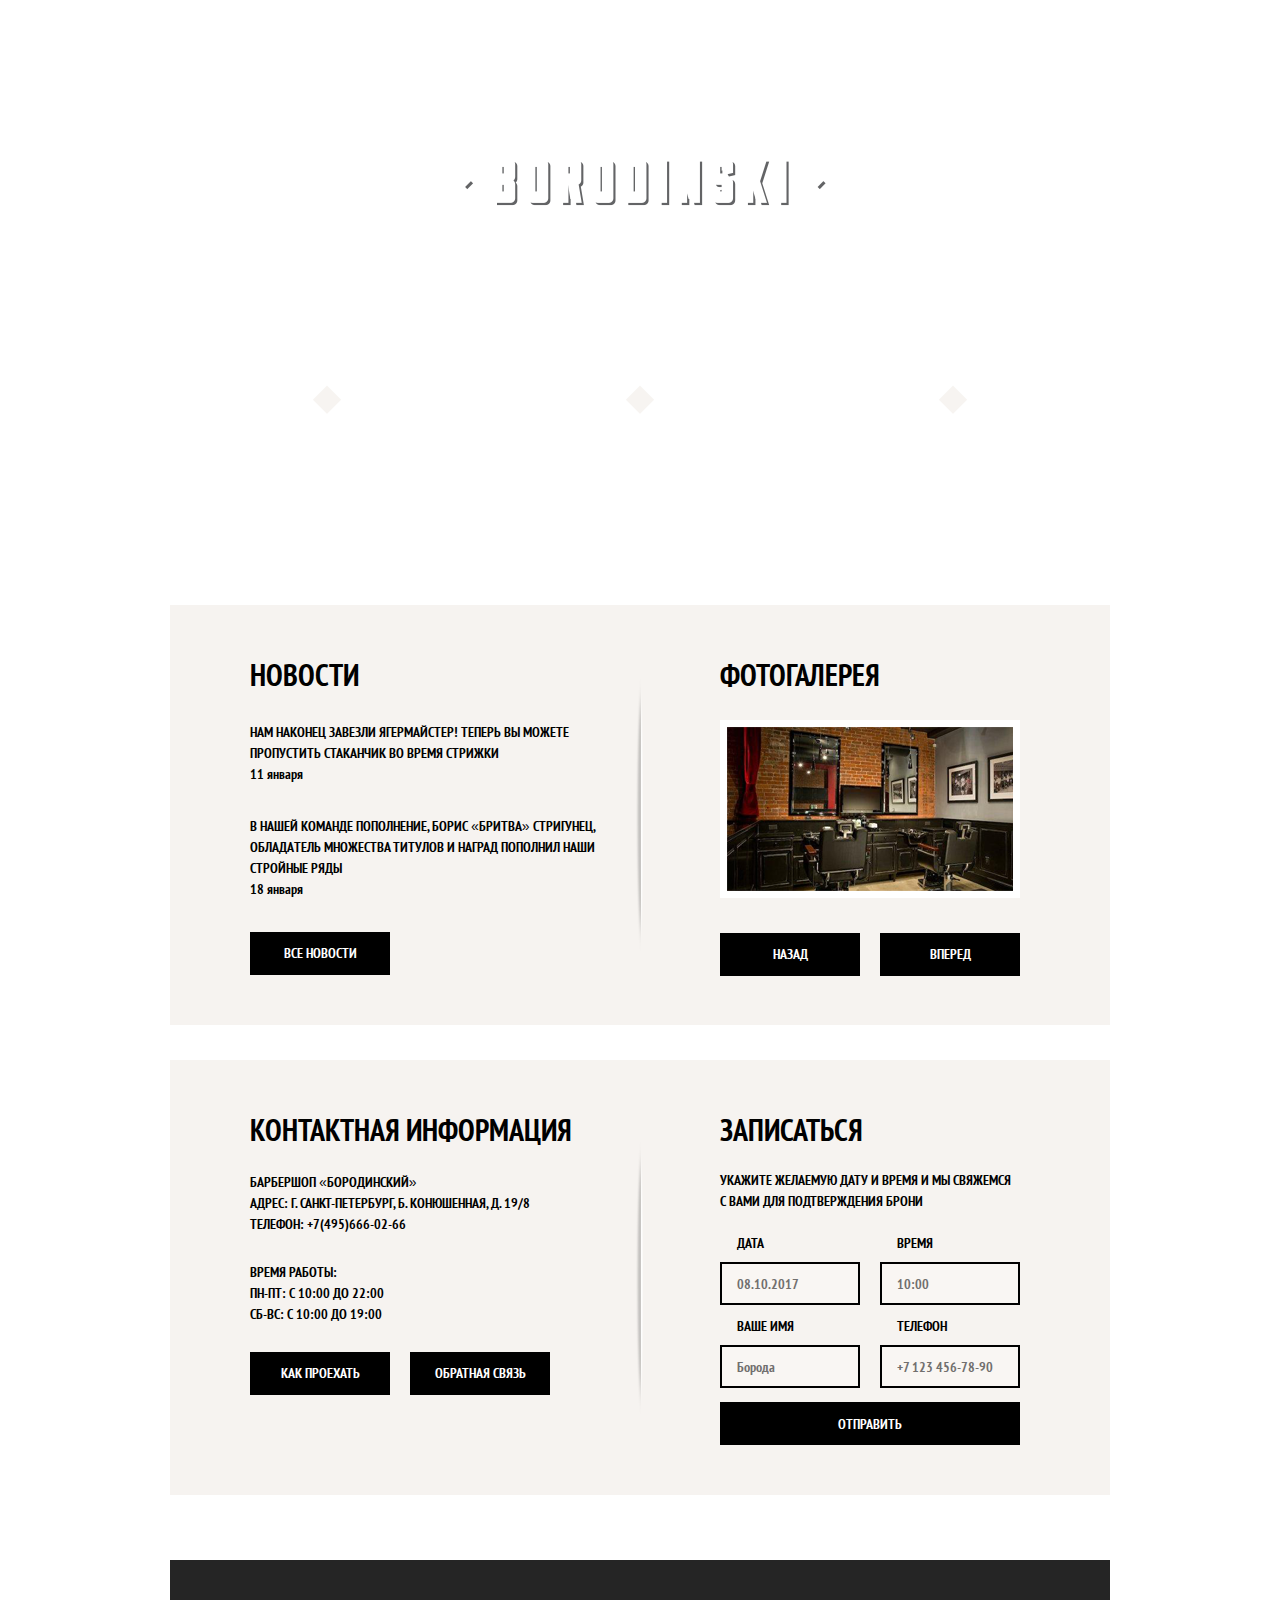
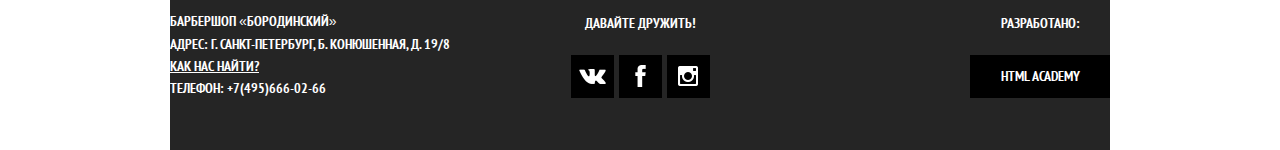
==== index.html @ fb3d6d49 "добавил состояния" ====
<!DOCTYPE html>
<html lang="en">

<head>
    <meta charset="UTF-8">
    <meta name="viewport" content="width=device-width, initial-scale=1.0">
    <meta http-equiv="X-UA-Compatible" content="ie=edge">
    <link rel="stylesheet" href="css/reset.css">
    <link rel="stylesheet" href="css/style.css">
    <title>Barbershop "BORODINSKI"</title>
</head>

<body>
    <div class="page">
        <div class="main-wrap">
            <header class="main-header">
                <nav class="main__header-nav">
                    <a href="#" class="nav-item">Информация</a>
                    <a href="#" class="nav-item">Новости</a>
                    <a href="#" class="nav-item">Прайс-лист</a>
                    <a href="#" class="nav-item">Магазин</a>
                    <a href="#" class="nav-item">Контакты</a>
                    <div class="nav-form">
                        <a href="#" class="login-auth">ВХОД</a>
                    </div>
                </nav>
                <div class="main__header-logo">
                    <a href="#"><img src="img/main_logo.png" alt="logo" class="header-logo"></a>
                </div>
            </header>
            <div class="section-options">
                <div class="options">
                    <p class="options-one">БЫСТРО</p>
                    <p class="options-two">МЫ ДЕЛАЕМ СВОЮ РАБОТУ БЫСТРО! ДВА ЧАСА<br />
                        ПРОЛЕТЯТ НЕЗАМЕТНО И ВЫ - СЧАСТЛИВЫЙ<br />
                        ОБЛАДАТЕЛЬ СТИЛЬНОЙ СТРИЖКИ-МИНУТКИ!
                    </p>
                </div>
                <div class="options">
                    <p class="options-one">КРУТО</p>
                    <p class="options-two">ЗАБУДЬТЕ, КАК ВЫ СТРИГЛИСЬ РАНЬШЕ.<br />
                        МЫ СДЕЛАЕМ ИЗ ВАС ЗВЕЗДУ ФУТБОЛА ИЛИ КИНО!<br />
                        ВО ВСЯКОМ СЛУЧАЕ ВНЕШНЕ.
                    </p>
                </div>
                <div class="options">
                    <p class="options-one">ДОРОГО</p>
                    <p class="options-two">НАШИ МАСТЕРА - ПРОФЕССИОНАЛЫ СВОЕГО ДЕЛА И<br />
                        НЕ МОГУТ СТОИТЬ ДЕШЕВО. К ТОМУ ЖЕ, РАЗВЕ ЦЕНА<br />
                        НЕ ДАЕТ ОПРЕДЕЛЕННЫЙ СТАТУС?
                    </p>
                </div>
            </div>
            <div class="section-top">
                <div class="news-item">
                    <div class="item-name">
                        <h1>новости</h1>
                    </div>
                    <div class="item-articles">
                        <p>НАМ НАКОНЕЦ ЗАВЕЗЛИ ЯГЕРМАЙСТЕР! ТЕПЕРЬ ВЫ МОЖЕТЕ<br />
                            ПРОПУСТИТЬ СТАКАНЧИК ВО ВРЕМЯ СТРИЖКИ</p>
                        <p>11 января</p>
                    </div>
                    <div class="item-articles">
                        <p>В НАШЕЙ КОМАНДЕ ПОПОЛНЕНИЕ, БОРИС «БРИТВА» СТРИГУНЕЦ,<br />
                            ОБЛАДAТЕЛЬ МНОЖЕСТВА ТИТУЛОВ И НАГРАД ПОПОЛНИЛ НАШИ<br />
                            СТРОЙНЫЕ РЯДЫ</p>
                        <p>18 января</p>
                    </div>
                    <div class="news-buttons">
                        <a href="#" class="item-button">все новости</a>
                    </div>
                </div>
                <div class="gallery-item">
                    <div class="item-name">
                        <h1>фотогалерея</h1>
                    </div>
                    <img src="./img/photo_bg.png" alt="slide" class="item-slide">
                    <div class="slide-buttons">
                        <a href="#" class="item-button">назад</a>
                        <a href="#" class="item-button">вперед</a>
                    </div>
                </div>
            </div>
            <div class="section-down">
                <div class="item-contact">
                    <div class="item-name">
                        <h1>контактная информация</h1>
                    </div>
                    <div class="item-articles">
                        <p>БАРБЕРШОП «БОРОДИНСКИЙ»<br />
                            АДРЕС: Г. САНКТ-ПЕТЕРБУРГ, Б. КОНЮШЕННАЯ, Д. 19/8<br />
                            ТЕЛЕФОН: +7(495)666-02-66
                        </p>
                    </div>
                    <div class="item-articles">
                        <p>ВРЕМЯ РАБОТЫ:<br />
                            ПН-ПТ: С 10:00 ДО 22:00<br />
                            СБ-ВС: С 10:00 ДО 19:00
                        </p>
                    </div>
                    <div class="contact-buttons">
                        <a href="#" class="item-button">как проехать</a>
                        <a href="#" class="item-button">обратная связь</a>
                    </div>
                </div>
                <div class="item-signup">
                    <div class="item-name">
                        <h1>записаться</h1>
                    </div>
                    <div class="item-articles">
                        <p>УКАЖИТЕ ЖЕЛАЕМУЮ ДАТУ И ВРЕМЯ И МЫ СВЯЖЕМСЯ<br />
                            С ВАМИ ДЛЯ ПОДТВЕРЖДЕНИЯ БРОНИ
                        </p>
                    </div>
                    <form action="#" class="signup-form">
                        <div>
                            <div>
                                <p class="form-field">дата</p>
                                <input type="text" name="date" class="form-item" placeholder="08.10.2017">
                            </div>
                            <div>
                                <p class="form-field">ваше имя</p>
                                <input type="text" name="name" class="form-item" placeholder="Борода">
                            </div>
                        </div>
                        <div>
                            <div>
                                <p class="form-field">время</p>
                                <input type="text" name="time" class="form-item" placeholder="10:00">
                            </div>

                            <div>
                                <p class="form-field">телефон</p>
                                <input type="text" name="date" class="form-item" placeholder="+7 123 456-78-90">
                            </div>
                        </div>
                        <button type="submit" class="form-btn">отправить</button>
                    </form>
                </div>
            </div>
            <footer class="main-footer">
                <div class="footer-contacts">
                    <div class="contacts-adress">
                        <p>БАРБЕРШОП «БОРОДИНСКИЙ»</p>
                        <p>АДРЕС: Г. САНКТ-ПЕТЕРБУРГ, Б. КОНЮШЕННАЯ, Д. 19/8</p>
                        <p class="adress-link"><a href="#">КАК НАС НАЙТИ?</a></p>
                        <p>ТЕЛЕФОН: +7(495)666-02-66</p>
                    </div>
                    <div class="contacts-share">
                        <p>ДАВАЙТЕ ДРУЖИТЬ!</p>
                        <div class="share-icons">
                            <a href="#" class="icon icon-vk"></a>
                            <a href="#" class="icon icon-facebook"></a>
                            <a href="#" class="icon icon-instagram"></a>
                        </div>
                    </div>
                    <div class="contacts-rights">
                        <p class="develop">РАЗРАБОТАНО:</p>
                        <p class="rights-company"><a href="#">HTML ACADEMY</a></p>
                    </div>
                </div>
            </footer>
        </div>
    </div>
</body>

</html>
---- css/style.css ----
html, body {
    height: 100%;
    font-family: 'PTSans NarrowBold', sans-serif;
    font-size: 14px;
}

.page {
    width: 100%;
    min-height: 100%;
    background-image: url(../img/main_bg.png);
    background-size: cover;
    /* overflow: hidden; */
    background-position: 50% 100%;
}

.main-wrap {
    width: 940px;
    box-sizing: border-box;
    margin: 0 auto;
}

.main__header-nav {
    font-size: 16px;
    display: flex;
    flex-flow: row wrap;
    justify-content: space-around;
}

.nav-item {
    color: #fff;
    text-transform: uppercase;
    text-align: center;
}

.nav-item:hover, .nav-item:focus {
    width: 100px;
    background: #242424;
}

.nav-item:active {
    text-decoration: underline;
    text-decoration-style: 2px solid;
    text-decoration-color: #fff;
}

.nav-form {
    margin-left: 250px;
    text-align: center;
}

.nav-form:hover, .nav-form:focus {
    width: 107px;
    background: #242424;
    text-align: center;
}

.main__header-logo {
    margin-top: 87px;
}

.header-logo {
    margin: 0 auto;
}

.login-auth {
    background-image: url(../img/login_bg.png);
    background-repeat: no-repeat;
    background-position: 0px 3px;
    color: #fff;
    padding-left: 30px;
}

.login-auth:hover, .login-auth:focus {
    background-image: url(../img/login_bg_active.png);
    width: 107px;
}

.section-options {
    display: flex;
    flex-flow: row wrap;
    justify-content: space-around;
}

.options {
    width: 31%;
    color: #fff;
    text-align: center;
    display: flex;
    flex-flow: column;
    justify-content: space-between;
    margin-top: 78px;
}

.options-one {
    font-size: 30px;
    text-align: center;
}

.options-two {
    background-image: url(../img/romb_pic.png);
    background-repeat: no-repeat;
    background-position: 50% 15%;
    padding-top: 70px;
    line-height: 2;
}

.section-top {
    height: 420px;
    box-sizing: border-box;
    background: #f6f3f0;
    display: flex;
    flex-flow: row wrap;
    justify-content: space-between;
    background-image: url(../img/line_bg.png);
    background-repeat: no-repeat;
    background-position: 50% 50%;
    margin-top: 85px;
}

.news-item {
    width: 390px;
    height: 100%;
    display: flex;
    flex-flow: column;
    justify-content: space-between;
    margin-left: 80px;
}

.item-name {
    font-size: 30px;
    text-transform: uppercase;
    margin-top: 55px;
}

.item-articles {
    line-height: 1.5;
}

.news-buttons {
    width: 300px;
    display: flex;
    flex-flow: row wrap;
    justify-content: space-between;
    margin-bottom: 50px;
}

.item-button {
    width: 140px;
    height: 43px;
    background: #000;
    color: #fff;
    text-align: center;
    text-transform: uppercase;
    line-height: 3;
}

.item-button:hover, .item-button:active {
    background: #663d15;
}

.gallery-item {
    width: 390px;
    height: 100%;
    display: flex;
    flex-flow: column;
    justify-content: space-between;
}

.item-slide {
    width: 300px;
    height: 178px;
    border: 7px solid #fff;
    margin-top: 30px;
}

.slide-buttons {
    width: 300px;
    display: flex;
    flex-flow: row wrap;
    justify-content: space-between;
    margin: 35px 0 50px 0;
}

.section-down {
    height: 435px;
    background: #f6f3f0;
    display: flex;
    flex-flow: row wrap;
    justify-content: space-between;
    background-image: url(../img/line_bg.png);
    background-repeat: no-repeat;
    background-position: 50% 50%;
    margin-top: 35px;
}

.item-contact {
    width: 390px;
    height: 100%;
    display: flex;
    flex-flow: column;
    justify-content: space-between;
    margin-left: 80px;
}

.contact-buttons {
    width: 300px;
    display: flex;
    flex-flow: row wrap;
    justify-content: space-between;
    margin-bottom: 100px;
}

.item-signup {
    width: 390px;
    height: 100%;
    display: flex;
    flex-flow: column;
    justify-content: space-between;
}

.signup-form {
    width: 300px;
    display: flex;
    flex-flow: row wrap;
    justify-content: space-between;
    margin-bottom: 50px;
}

.form-field {
    text-transform: uppercase;
    padding-left: 17px;
}

.form-item {
    box-sizing: border-box;
    width: 140px;
    height: 43px;
    background: #f9f6f3;
    border: 2px solid #000;
    color: #716f6e;
    padding-left: 15px;
    margin: 12px 0 14px 0;
}

.form-item:focus, .form-item:active {
    background: #f9f6f3;
    border: 2px solid #663d15;
}

.form-btn {
    width: 100%;
    height: 43px;
    background: #000;
    color: #fff;
    text-transform: uppercase;
    text-align: center;
}

.form-btn:hover, .form-btn:active {
    background: #663d15;
}

.main-footer {
    width: 100%;
    display: flex;
    flex-flow: row wrap;
    justify-content: space-between;
    background: #252525;
    color: #fff;
    margin-top: 65px;
}

.footer-contacts {
    width: 100%;
    height: 190px;
    display: flex;
    flex-flow: row wrap;
    justify-content: space-between;
    line-height: 1.6;
}

.contacts-adress {
    width: 33%;
    display: flex;
    flex-flow: column;
    justify-content: center;
}

.adress-link {
    text-decoration: underline;
}

.contacts-share {
    width: 33%;
    display: flex;
    flex-flow: column;
    justify-content: center;
    text-align: center;
}

.share-icons {
    display: flex;
    flex-flow: row wrap;
    justify-content: center;
    margin-top: 20px;
}

.icon {
    width: 43px;
    height: 43px;
    background: #000;
    background-repeat: no-repeat;
    background-position: 50% 50%;
    margin: 0 2.5px;
}

.icon:hover, .icon:active {
    background: #fff;
    background-repeat: no-repeat;
    background-position: 50% 50%;
}

.icon-vk {
    background-image: url(../img/vk_icon.png);
}

.icon-vk:hover, .icon-vk:active {
    background-image: url(../img/vk_icon_active.png);
}

.icon-instagram {
    background-image: url(../img/insta_icon.png);
}

.icon-instagram:hover, .icon-instagram:active {
    background-image: url(../img/insta_icon_active.png);
}

.icon-facebook {
    background-image: url(../img/fb_icon.png);
}

.icon-facebook:hover, .icon-facebook:active {
    background-image: url(../img/fb_icon_active.png);
}

.contacts-rights {
    width: 33%;
    display: flex;
    flex-flow: column;
    justify-content: center;
    align-items: flex-end;
}

.rights-company {
    width: 140px;
    height: 43px;
    background: #000;
    text-align: center;
    margin-top: 20px;
    padding-top: 10px;
}

.rights-company:hover, .rights-company:active {
    background: #fff;
    color: #000;
}

.develop {
    margin-right: 30px;
}

@font-face {
    font-family: "PTSans Narrow";
    src: url('../fonts/web/ptsansnarrow.woff') format('woff');
    font-weight: normal;
    font-style: normal;
}

@font-face {
    font-family: "PTSans NarrowBold";
    src: url('../fonts/web/ptsansnarrowbold.woff') format('woff');
    font-weight: bold;
    font-style: normal;
}
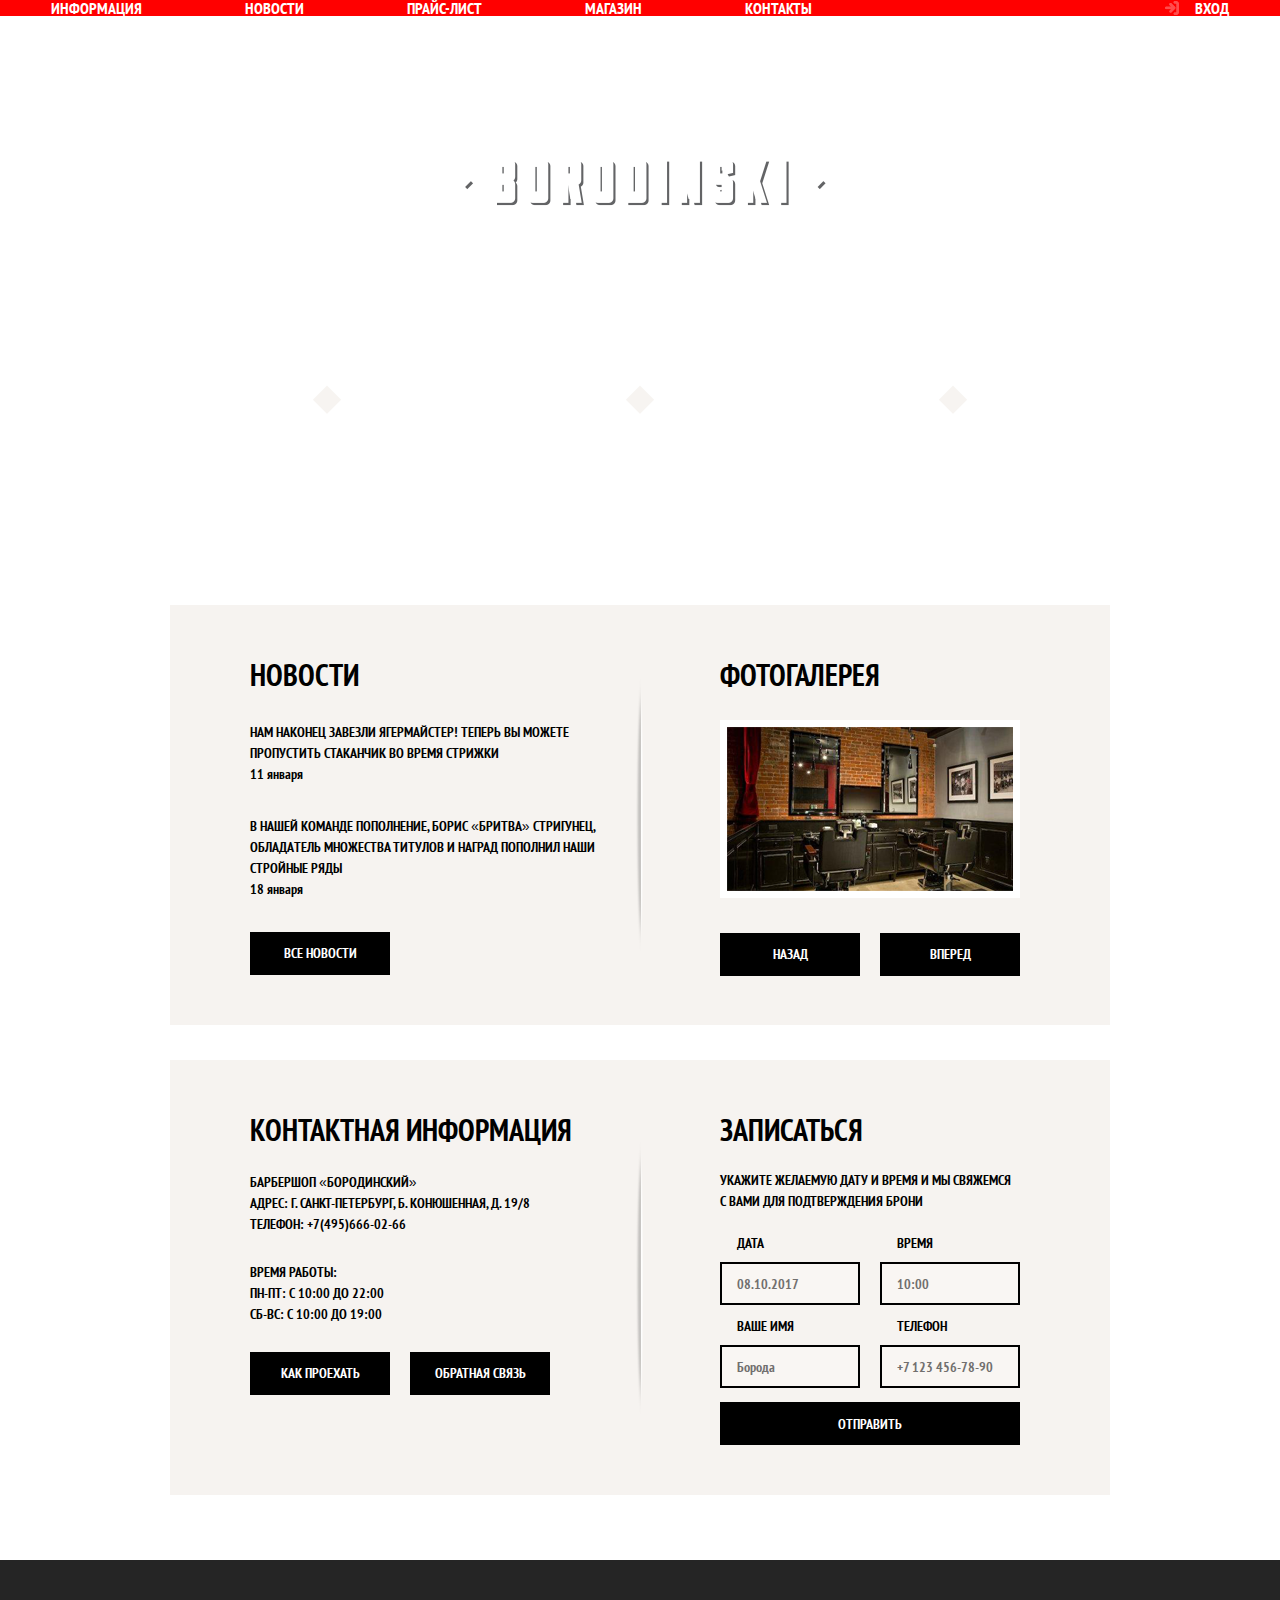
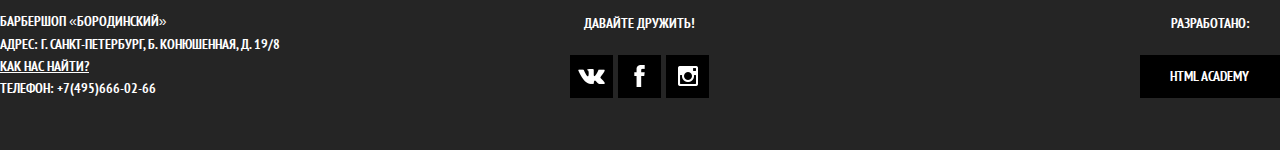
==== commit f32f6edf: "add comments" ====
--- a/index.html
+++ b/index.html
@@ -1,168 +1,207 @@
 <!DOCTYPE html>
 <html lang="en">
+  <head>
+    <meta charset="UTF-8" />
+    <meta name="viewport" content="width=device-width, initial-scale=1.0" />
+    <meta http-equiv="X-UA-Compatible" content="ie=edge" />
+    <link rel="stylesheet" href="css/reset.css" />
+    <link rel="stylesheet" href="css/style.css" />
+    <title>Barbershop "BORODINSKI"</title>
+  </head>
+  <!-- По поводу хеадера футера ты запихнул в main-wrap и хедер и футер, соотеветственно шире они быть не могут
+    напримере хедера внутри main__header-nav нужно добавить еще одну обертку например main__header-nav-wrapper и 
+    задать стили с флексакми ей шириной и марджином оцентровывающим ей (обертке)
 
-<head>
-    <meta charset="UTF-8">
-    <meta name="viewport" content="width=device-width, initial-scale=1.0">
-    <meta http-equiv="X-UA-Compatible" content="ie=edge">
-    <link rel="stylesheet" href="css/reset.css">
-    <link rel="stylesheet" href="css/style.css">
-    <title>Barbershop "BORODINSKI"</title>
-</head>
+    а main__header-nav задать просто background-color
 
-<body>
+    я добавил собертку content и воткнул main-wrap в нее попробуй понять как это работает и поправить сам футер и хедер
+-->
+  <body>
     <div class="page">
+      <header class="main-header">
+        <nav class="main__header-nav">
+          <a href="#" class="nav-item">Информация</a>
+          <a href="#" class="nav-item">Новости</a>
+          <a href="#" class="nav-item">Прайс-лист</a>
+          <a href="#" class="nav-item">Магазин</a>
+          <a href="#" class="nav-item">Контакты</a>
+          <div class="nav-form">
+            <a href="#" class="login-auth">ВХОД</a>
+          </div>
+        </nav>
+        <div class="main__header-logo">
+          <a href="#"
+            ><img src="img/main_logo.png" alt="logo" class="header-logo"
+          /></a>
+        </div>
+      </header>
+      <div class="content">
         <div class="main-wrap">
-            <header class="main-header">
-                <nav class="main__header-nav">
-                    <a href="#" class="nav-item">Информация</a>
-                    <a href="#" class="nav-item">Новости</a>
-                    <a href="#" class="nav-item">Прайс-лист</a>
-                    <a href="#" class="nav-item">Магазин</a>
-                    <a href="#" class="nav-item">Контакты</a>
-                    <div class="nav-form">
-                        <a href="#" class="login-auth">ВХОД</a>
-                    </div>
-                </nav>
-                <div class="main__header-logo">
-                    <a href="#"><img src="img/main_logo.png" alt="logo" class="header-logo"></a>
+          <div class="section-options">
+            <div class="options">
+              <p class="options-one">БЫСТРО</p>
+              <p class="options-two">
+                МЫ ДЕЛАЕМ СВОЮ РАБОТУ БЫСТРО! ДВА ЧАСА<br />
+                ПРОЛЕТЯТ НЕЗАМЕТНО И ВЫ - СЧАСТЛИВЫЙ<br />
+                ОБЛАДАТЕЛЬ СТИЛЬНОЙ СТРИЖКИ-МИНУТКИ!
+              </p>
+            </div>
+            <div class="options">
+              <p class="options-one">КРУТО</p>
+              <p class="options-two">
+                ЗАБУДЬТЕ, КАК ВЫ СТРИГЛИСЬ РАНЬШЕ.<br />
+                МЫ СДЕЛАЕМ ИЗ ВАС ЗВЕЗДУ ФУТБОЛА ИЛИ КИНО!<br />
+                ВО ВСЯКОМ СЛУЧАЕ ВНЕШНЕ.
+              </p>
+            </div>
+            <div class="options">
+              <p class="options-one">ДОРОГО</p>
+              <p class="options-two">
+                НАШИ МАСТЕРА - ПРОФЕССИОНАЛЫ СВОЕГО ДЕЛА И<br />
+                НЕ МОГУТ СТОИТЬ ДЕШЕВО. К ТОМУ ЖЕ, РАЗВЕ ЦЕНА<br />
+                НЕ ДАЕТ ОПРЕДЕЛЕННЫЙ СТАТУС?
+              </p>
+            </div>
+          </div>
+          <div class="section-top">
+            <div class="news-item">
+              <div class="item-name">
+                <h1>новости</h1>
+              </div>
+              <div class="item-articles">
+                <p>
+                  НАМ НАКОНЕЦ ЗАВЕЗЛИ ЯГЕРМАЙСТЕР! ТЕПЕРЬ ВЫ МОЖЕТЕ<br />
+                  ПРОПУСТИТЬ СТАКАНЧИК ВО ВРЕМЯ СТРИЖКИ
+                </p>
+                <p>11 января</p>
+              </div>
+              <div class="item-articles">
+                <p>
+                  В НАШЕЙ КОМАНДЕ ПОПОЛНЕНИЕ, БОРИС «БРИТВА» СТРИГУНЕЦ,<br />
+                  ОБЛАДAТЕЛЬ МНОЖЕСТВА ТИТУЛОВ И НАГРАД ПОПОЛНИЛ НАШИ<br />
+                  СТРОЙНЫЕ РЯДЫ
+                </p>
+                <p>18 января</p>
+              </div>
+              <div class="news-buttons">
+                <a href="#" class="item-button">все новости</a>
+              </div>
+            </div>
+            <div class="gallery-item">
+              <div class="item-name">
+                <h1>фотогалерея</h1>
+              </div>
+              <img src="./img/photo_bg.png" alt="slide" class="item-slide" />
+              <div class="slide-buttons">
+                <a href="#" class="item-button">назад</a>
+                <a href="#" class="item-button">вперед</a>
+              </div>
+            </div>
+          </div>
+          <div class="section-down">
+            <div class="item-contact">
+              <div class="item-name">
+                <h1>контактная информация</h1>
+              </div>
+              <div class="item-articles">
+                <p>
+                  БАРБЕРШОП «БОРОДИНСКИЙ»<br />
+                  АДРЕС: Г. САНКТ-ПЕТЕРБУРГ, Б. КОНЮШЕННАЯ, Д. 19/8<br />
+                  ТЕЛЕФОН: +7(495)666-02-66
+                </p>
+              </div>
+              <div class="item-articles">
+                <p>
+                  ВРЕМЯ РАБОТЫ:<br />
+                  ПН-ПТ: С 10:00 ДО 22:00<br />
+                  СБ-ВС: С 10:00 ДО 19:00
+                </p>
+              </div>
+              <div class="contact-buttons">
+                <a href="#" class="item-button">как проехать</a>
+                <a href="#" class="item-button">обратная связь</a>
+              </div>
+            </div>
+            <div class="item-signup">
+              <div class="item-name">
+                <h1>записаться</h1>
+              </div>
+              <div class="item-articles">
+                <p>
+                  УКАЖИТЕ ЖЕЛАЕМУЮ ДАТУ И ВРЕМЯ И МЫ СВЯЖЕМСЯ<br />
+                  С ВАМИ ДЛЯ ПОДТВЕРЖДЕНИЯ БРОНИ
+                </p>
+              </div>
+              <form action="#" class="signup-form">
+                <div>
+                  <div>
+                    <p class="form-field">дата</p>
+                    <input
+                      type="text"
+                      name="date"
+                      class="form-item"
+                      placeholder="08.10.2017"
+                    />
+                  </div>
+                  <div>
+                    <p class="form-field">ваше имя</p>
+                    <input
+                      type="text"
+                      name="name"
+                      class="form-item"
+                      placeholder="Борода"
+                    />
+                  </div>
                 </div>
-            </header>
-            <div class="section-options">
-                <div class="options">
-                    <p class="options-one">БЫСТРО</p>
-                    <p class="options-two">МЫ ДЕЛАЕМ СВОЮ РАБОТУ БЫСТРО! ДВА ЧАСА<br />
-                        ПРОЛЕТЯТ НЕЗАМЕТНО И ВЫ - СЧАСТЛИВЫЙ<br />
-                        ОБЛАДАТЕЛЬ СТИЛЬНОЙ СТРИЖКИ-МИНУТКИ!
-                    </p>
+                <div>
+                  <div>
+                    <p class="form-field">время</p>
+                    <input
+                      type="text"
+                      name="time"
+                      class="form-item"
+                      placeholder="10:00"
+                    />
+                  </div>
+
+                  <div>
+                    <p class="form-field">телефон</p>
+                    <input
+                      type="text"
+                      name="date"
+                      class="form-item"
+                      placeholder="+7 123 456-78-90"
+                    />
+                  </div>
                 </div>
-                <div class="options">
-                    <p class="options-one">КРУТО</p>
-                    <p class="options-two">ЗАБУДЬТЕ, КАК ВЫ СТРИГЛИСЬ РАНЬШЕ.<br />
-                        МЫ СДЕЛАЕМ ИЗ ВАС ЗВЕЗДУ ФУТБОЛА ИЛИ КИНО!<br />
-                        ВО ВСЯКОМ СЛУЧАЕ ВНЕШНЕ.
-                    </p>
-                </div>
-                <div class="options">
-                    <p class="options-one">ДОРОГО</p>
-                    <p class="options-two">НАШИ МАСТЕРА - ПРОФЕССИОНАЛЫ СВОЕГО ДЕЛА И<br />
-                        НЕ МОГУТ СТОИТЬ ДЕШЕВО. К ТОМУ ЖЕ, РАЗВЕ ЦЕНА<br />
-                        НЕ ДАЕТ ОПРЕДЕЛЕННЫЙ СТАТУС?
-                    </p>
-                </div>
-            </div>
-            <div class="section-top">
-                <div class="news-item">
-                    <div class="item-name">
-                        <h1>новости</h1>
-                    </div>
-                    <div class="item-articles">
-                        <p>НАМ НАКОНЕЦ ЗАВЕЗЛИ ЯГЕРМАЙСТЕР! ТЕПЕРЬ ВЫ МОЖЕТЕ<br />
-                            ПРОПУСТИТЬ СТАКАНЧИК ВО ВРЕМЯ СТРИЖКИ</p>
-                        <p>11 января</p>
-                    </div>
-                    <div class="item-articles">
-                        <p>В НАШЕЙ КОМАНДЕ ПОПОЛНЕНИЕ, БОРИС «БРИТВА» СТРИГУНЕЦ,<br />
-                            ОБЛАДAТЕЛЬ МНОЖЕСТВА ТИТУЛОВ И НАГРАД ПОПОЛНИЛ НАШИ<br />
-                            СТРОЙНЫЕ РЯДЫ</p>
-                        <p>18 января</p>
-                    </div>
-                    <div class="news-buttons">
-                        <a href="#" class="item-button">все новости</a>
-                    </div>
-                </div>
-                <div class="gallery-item">
-                    <div class="item-name">
-                        <h1>фотогалерея</h1>
-                    </div>
-                    <img src="./img/photo_bg.png" alt="slide" class="item-slide">
-                    <div class="slide-buttons">
-                        <a href="#" class="item-button">назад</a>
-                        <a href="#" class="item-button">вперед</a>
-                    </div>
-                </div>
-            </div>
-            <div class="section-down">
-                <div class="item-contact">
-                    <div class="item-name">
-                        <h1>контактная информация</h1>
-                    </div>
-                    <div class="item-articles">
-                        <p>БАРБЕРШОП «БОРОДИНСКИЙ»<br />
-                            АДРЕС: Г. САНКТ-ПЕТЕРБУРГ, Б. КОНЮШЕННАЯ, Д. 19/8<br />
-                            ТЕЛЕФОН: +7(495)666-02-66
-                        </p>
-                    </div>
-                    <div class="item-articles">
-                        <p>ВРЕМЯ РАБОТЫ:<br />
-                            ПН-ПТ: С 10:00 ДО 22:00<br />
-                            СБ-ВС: С 10:00 ДО 19:00
-                        </p>
-                    </div>
-                    <div class="contact-buttons">
-                        <a href="#" class="item-button">как проехать</a>
-                        <a href="#" class="item-button">обратная связь</a>
-                    </div>
-                </div>
-                <div class="item-signup">
-                    <div class="item-name">
-                        <h1>записаться</h1>
-                    </div>
-                    <div class="item-articles">
-                        <p>УКАЖИТЕ ЖЕЛАЕМУЮ ДАТУ И ВРЕМЯ И МЫ СВЯЖЕМСЯ<br />
-                            С ВАМИ ДЛЯ ПОДТВЕРЖДЕНИЯ БРОНИ
-                        </p>
-                    </div>
-                    <form action="#" class="signup-form">
-                        <div>
-                            <div>
-                                <p class="form-field">дата</p>
-                                <input type="text" name="date" class="form-item" placeholder="08.10.2017">
-                            </div>
-                            <div>
-                                <p class="form-field">ваше имя</p>
-                                <input type="text" name="name" class="form-item" placeholder="Борода">
-                            </div>
-                        </div>
-                        <div>
-                            <div>
-                                <p class="form-field">время</p>
-                                <input type="text" name="time" class="form-item" placeholder="10:00">
-                            </div>
-
-                            <div>
-                                <p class="form-field">телефон</p>
-                                <input type="text" name="date" class="form-item" placeholder="+7 123 456-78-90">
-                            </div>
-                        </div>
-                        <button type="submit" class="form-btn">отправить</button>
-                    </form>
-                </div>
-            </div>
-            <footer class="main-footer">
-                <div class="footer-contacts">
-                    <div class="contacts-adress">
-                        <p>БАРБЕРШОП «БОРОДИНСКИЙ»</p>
-                        <p>АДРЕС: Г. САНКТ-ПЕТЕРБУРГ, Б. КОНЮШЕННАЯ, Д. 19/8</p>
-                        <p class="adress-link"><a href="#">КАК НАС НАЙТИ?</a></p>
-                        <p>ТЕЛЕФОН: +7(495)666-02-66</p>
-                    </div>
-                    <div class="contacts-share">
-                        <p>ДАВАЙТЕ ДРУЖИТЬ!</p>
-                        <div class="share-icons">
-                            <a href="#" class="icon icon-vk"></a>
-                            <a href="#" class="icon icon-facebook"></a>
-                            <a href="#" class="icon icon-instagram"></a>
-                        </div>
-                    </div>
-                    <div class="contacts-rights">
-                        <p class="develop">РАЗРАБОТАНО:</p>
-                        <p class="rights-company"><a href="#">HTML ACADEMY</a></p>
-                    </div>
-                </div>
-            </footer>
+                <button type="submit" class="form-btn">отправить</button>
+              </form>
+            </div>
+          </div>
         </div>
+      </div>
+      <footer class="main-footer">
+        <div class="footer-contacts">
+          <div class="contacts-adress">
+            <p>БАРБЕРШОП «БОРОДИНСКИЙ»</p>
+            <p>АДРЕС: Г. САНКТ-ПЕТЕРБУРГ, Б. КОНЮШЕННАЯ, Д. 19/8</p>
+            <p class="adress-link"><a href="#">КАК НАС НАЙТИ?</a></p>
+            <p>ТЕЛЕФОН: +7(495)666-02-66</p>
+          </div>
+          <div class="contacts-share">
+            <p>ДАВАЙТЕ ДРУЖИТЬ!</p>
+            <div class="share-icons">
+              <a href="#" class="icon icon-vk"></a>
+              <a href="#" class="icon icon-facebook"></a>
+              <a href="#" class="icon icon-instagram"></a>
+            </div>
+          </div>
+          <div class="contacts-rights">
+            <p class="develop">РАЗРАБОТАНО:</p>
+            <p class="rights-company"><a href="#">HTML ACADEMY</a></p>
+          </div>
+        </div>
+      </footer>
     </div>
-</body>
-
-</html>+  </body>
+</html>
--- a/css/style.css
+++ b/css/style.css
@@ -1,385 +1,398 @@
-html, body {
-    height: 100%;
-    font-family: 'PTSans NarrowBold', sans-serif;
-    font-size: 14px;
+html,
+body {
+  height: 100%;
+  font-family: "PTSans NarrowBold", sans-serif;
+  font-size: 14px;
 }
 
 .page {
-    width: 100%;
-    min-height: 100%;
-    background-image: url(../img/main_bg.png);
-    background-size: cover;
-    /* overflow: hidden; */
-    background-position: 50% 100%;
+  width: 100%;
+  min-height: 100%;
+  background-image: url(../img/main_bg.png);
+  background-size: cover;
+  /* overflow: hidden; */
+  background-position: 50% 100%;
 }
 
 .main-wrap {
-    width: 940px;
-    box-sizing: border-box;
-    margin: 0 auto;
+  width: 940px;
+  box-sizing: border-box;
+  margin: 0 auto;
 }
 
 .main__header-nav {
-    font-size: 16px;
-    display: flex;
-    flex-flow: row wrap;
-    justify-content: space-around;
+  font-size: 16px;
+  display: flex;
+  flex-flow: row wrap;
+  justify-content: space-around;
+  background-color: red;
 }
 
 .nav-item {
-    color: #fff;
-    text-transform: uppercase;
-    text-align: center;
-}
-
-.nav-item:hover, .nav-item:focus {
-    width: 100px;
-    background: #242424;
+  color: #fff;
+  text-transform: uppercase;
+  text-align: center;
+}
+
+.nav-item:hover,
+.nav-item:focus {
+  width: 100px;
+  background: #242424;
 }
 
 .nav-item:active {
-    text-decoration: underline;
-    text-decoration-style: 2px solid;
-    text-decoration-color: #fff;
+  text-decoration: underline;
+  text-decoration-style: 2px solid;
+  text-decoration-color: #fff;
 }
 
 .nav-form {
-    margin-left: 250px;
-    text-align: center;
-}
-
-.nav-form:hover, .nav-form:focus {
-    width: 107px;
-    background: #242424;
-    text-align: center;
+  margin-left: 250px;
+  text-align: center;
+}
+
+.nav-form:hover,
+.nav-form:focus {
+  width: 107px;
+  background: #242424;
+  text-align: center;
 }
 
 .main__header-logo {
-    margin-top: 87px;
+  margin-top: 87px;
 }
 
 .header-logo {
-    margin: 0 auto;
+  margin: 0 auto;
 }
 
 .login-auth {
-    background-image: url(../img/login_bg.png);
-    background-repeat: no-repeat;
-    background-position: 0px 3px;
-    color: #fff;
-    padding-left: 30px;
-}
-
-.login-auth:hover, .login-auth:focus {
-    background-image: url(../img/login_bg_active.png);
-    width: 107px;
+  background-image: url(../img/login_bg.png);
+  background-repeat: no-repeat;
+  background-position: 0px 3px;
+  color: #fff;
+  padding-left: 30px;
+}
+
+.login-auth:hover,
+.login-auth:focus {
+  background-image: url(../img/login_bg_active.png);
+  width: 107px;
 }
 
 .section-options {
-    display: flex;
-    flex-flow: row wrap;
-    justify-content: space-around;
+  display: flex;
+  flex-flow: row wrap;
+  justify-content: space-around;
 }
 
 .options {
-    width: 31%;
-    color: #fff;
-    text-align: center;
-    display: flex;
-    flex-flow: column;
-    justify-content: space-between;
-    margin-top: 78px;
+  width: 31%;
+  color: #fff;
+  text-align: center;
+  display: flex;
+  flex-flow: column;
+  justify-content: space-between;
+  margin-top: 78px;
 }
 
 .options-one {
-    font-size: 30px;
-    text-align: center;
+  font-size: 30px;
+  text-align: center;
 }
 
 .options-two {
-    background-image: url(../img/romb_pic.png);
-    background-repeat: no-repeat;
-    background-position: 50% 15%;
-    padding-top: 70px;
-    line-height: 2;
+  background-image: url(../img/romb_pic.png);
+  background-repeat: no-repeat;
+  background-position: 50% 15%;
+  padding-top: 70px;
+  line-height: 2;
 }
 
 .section-top {
-    height: 420px;
-    box-sizing: border-box;
-    background: #f6f3f0;
-    display: flex;
-    flex-flow: row wrap;
-    justify-content: space-between;
-    background-image: url(../img/line_bg.png);
-    background-repeat: no-repeat;
-    background-position: 50% 50%;
-    margin-top: 85px;
+  height: 420px;
+  box-sizing: border-box;
+  background: #f6f3f0;
+  display: flex;
+  flex-flow: row wrap;
+  justify-content: space-between;
+  background-image: url(../img/line_bg.png);
+  background-repeat: no-repeat;
+  background-position: 50% 50%;
+  margin-top: 85px;
 }
 
 .news-item {
-    width: 390px;
-    height: 100%;
-    display: flex;
-    flex-flow: column;
-    justify-content: space-between;
-    margin-left: 80px;
+  width: 390px;
+  height: 100%;
+  display: flex;
+  flex-flow: column;
+  justify-content: space-between;
+  margin-left: 80px;
 }
 
 .item-name {
-    font-size: 30px;
-    text-transform: uppercase;
-    margin-top: 55px;
+  font-size: 30px;
+  text-transform: uppercase;
+  margin-top: 55px;
 }
 
 .item-articles {
-    line-height: 1.5;
+  line-height: 1.5;
 }
 
 .news-buttons {
-    width: 300px;
-    display: flex;
-    flex-flow: row wrap;
-    justify-content: space-between;
-    margin-bottom: 50px;
+  width: 300px;
+  display: flex;
+  flex-flow: row wrap;
+  justify-content: space-between;
+  margin-bottom: 50px;
 }
 
 .item-button {
-    width: 140px;
-    height: 43px;
-    background: #000;
-    color: #fff;
-    text-align: center;
-    text-transform: uppercase;
-    line-height: 3;
-}
-
-.item-button:hover, .item-button:active {
-    background: #663d15;
+  width: 140px;
+  height: 43px;
+  background: #000;
+  color: #fff;
+  text-align: center;
+  text-transform: uppercase;
+  line-height: 3;
+}
+
+.item-button:hover,
+.item-button:active {
+  background: #663d15;
 }
 
 .gallery-item {
-    width: 390px;
-    height: 100%;
-    display: flex;
-    flex-flow: column;
-    justify-content: space-between;
+  width: 390px;
+  height: 100%;
+  display: flex;
+  flex-flow: column;
+  justify-content: space-between;
 }
 
 .item-slide {
-    width: 300px;
-    height: 178px;
-    border: 7px solid #fff;
-    margin-top: 30px;
+  width: 300px;
+  height: 178px;
+  border: 7px solid #fff;
+  margin-top: 30px;
 }
 
 .slide-buttons {
-    width: 300px;
-    display: flex;
-    flex-flow: row wrap;
-    justify-content: space-between;
-    margin: 35px 0 50px 0;
+  width: 300px;
+  display: flex;
+  flex-flow: row wrap;
+  justify-content: space-between;
+  margin: 35px 0 50px 0;
 }
 
 .section-down {
-    height: 435px;
-    background: #f6f3f0;
-    display: flex;
-    flex-flow: row wrap;
-    justify-content: space-between;
-    background-image: url(../img/line_bg.png);
-    background-repeat: no-repeat;
-    background-position: 50% 50%;
-    margin-top: 35px;
+  height: 435px;
+  background: #f6f3f0;
+  display: flex;
+  flex-flow: row wrap;
+  justify-content: space-between;
+  background-image: url(../img/line_bg.png);
+  background-repeat: no-repeat;
+  background-position: 50% 50%;
+  margin-top: 35px;
 }
 
 .item-contact {
-    width: 390px;
-    height: 100%;
-    display: flex;
-    flex-flow: column;
-    justify-content: space-between;
-    margin-left: 80px;
+  width: 390px;
+  height: 100%;
+  display: flex;
+  flex-flow: column;
+  justify-content: space-between;
+  margin-left: 80px;
 }
 
 .contact-buttons {
-    width: 300px;
-    display: flex;
-    flex-flow: row wrap;
-    justify-content: space-between;
-    margin-bottom: 100px;
+  width: 300px;
+  display: flex;
+  flex-flow: row wrap;
+  justify-content: space-between;
+  margin-bottom: 100px;
 }
 
 .item-signup {
-    width: 390px;
-    height: 100%;
-    display: flex;
-    flex-flow: column;
-    justify-content: space-between;
+  width: 390px;
+  height: 100%;
+  display: flex;
+  flex-flow: column;
+  justify-content: space-between;
 }
 
 .signup-form {
-    width: 300px;
-    display: flex;
-    flex-flow: row wrap;
-    justify-content: space-between;
-    margin-bottom: 50px;
+  width: 300px;
+  display: flex;
+  flex-flow: row wrap;
+  justify-content: space-between;
+  margin-bottom: 50px;
 }
 
 .form-field {
-    text-transform: uppercase;
-    padding-left: 17px;
+  text-transform: uppercase;
+  padding-left: 17px;
 }
 
 .form-item {
-    box-sizing: border-box;
-    width: 140px;
-    height: 43px;
-    background: #f9f6f3;
-    border: 2px solid #000;
-    color: #716f6e;
-    padding-left: 15px;
-    margin: 12px 0 14px 0;
-}
-
-.form-item:focus, .form-item:active {
-    background: #f9f6f3;
-    border: 2px solid #663d15;
+  box-sizing: border-box;
+  width: 140px;
+  height: 43px;
+  background: #f9f6f3;
+  border: 2px solid #000;
+  color: #716f6e;
+  padding-left: 15px;
+  margin: 12px 0 14px 0;
+}
+
+.form-item:focus,
+.form-item:active {
+  background: #f9f6f3;
+  border: 2px solid #663d15;
 }
 
 .form-btn {
-    width: 100%;
-    height: 43px;
-    background: #000;
-    color: #fff;
-    text-transform: uppercase;
-    text-align: center;
-}
-
-.form-btn:hover, .form-btn:active {
-    background: #663d15;
+  width: 100%;
+  height: 43px;
+  background: #000;
+  color: #fff;
+  text-transform: uppercase;
+  text-align: center;
+}
+
+.form-btn:hover,
+.form-btn:active {
+  background: #663d15;
 }
 
 .main-footer {
-    width: 100%;
-    display: flex;
-    flex-flow: row wrap;
-    justify-content: space-between;
-    background: #252525;
-    color: #fff;
-    margin-top: 65px;
+  width: 100%;
+  display: flex;
+  flex-flow: row wrap;
+  justify-content: space-between;
+  background: #252525;
+  color: #fff;
+  margin-top: 65px;
 }
 
 .footer-contacts {
-    width: 100%;
-    height: 190px;
-    display: flex;
-    flex-flow: row wrap;
-    justify-content: space-between;
-    line-height: 1.6;
+  width: 100%;
+  height: 190px;
+  display: flex;
+  flex-flow: row wrap;
+  justify-content: space-between;
+  line-height: 1.6;
 }
 
 .contacts-adress {
-    width: 33%;
-    display: flex;
-    flex-flow: column;
-    justify-content: center;
+  width: 33%;
+  display: flex;
+  flex-flow: column;
+  justify-content: center;
 }
 
 .adress-link {
-    text-decoration: underline;
+  text-decoration: underline;
 }
 
 .contacts-share {
-    width: 33%;
-    display: flex;
-    flex-flow: column;
-    justify-content: center;
-    text-align: center;
+  width: 33%;
+  display: flex;
+  flex-flow: column;
+  justify-content: center;
+  text-align: center;
 }
 
 .share-icons {
-    display: flex;
-    flex-flow: row wrap;
-    justify-content: center;
-    margin-top: 20px;
+  display: flex;
+  flex-flow: row wrap;
+  justify-content: center;
+  margin-top: 20px;
 }
 
 .icon {
-    width: 43px;
-    height: 43px;
-    background: #000;
-    background-repeat: no-repeat;
-    background-position: 50% 50%;
-    margin: 0 2.5px;
-}
-
-.icon:hover, .icon:active {
-    background: #fff;
-    background-repeat: no-repeat;
-    background-position: 50% 50%;
+  width: 43px;
+  height: 43px;
+  background: #000;
+  background-repeat: no-repeat;
+  background-position: 50% 50%;
+  margin: 0 2.5px;
+}
+
+.icon:hover,
+.icon:active {
+  background: #fff;
+  background-repeat: no-repeat;
+  background-position: 50% 50%;
 }
 
 .icon-vk {
-    background-image: url(../img/vk_icon.png);
-}
-
-.icon-vk:hover, .icon-vk:active {
-    background-image: url(../img/vk_icon_active.png);
+  background-image: url(../img/vk_icon.png);
+}
+
+.icon-vk:hover,
+.icon-vk:active {
+  background-image: url(../img/vk_icon_active.png);
 }
 
 .icon-instagram {
-    background-image: url(../img/insta_icon.png);
-}
-
-.icon-instagram:hover, .icon-instagram:active {
-    background-image: url(../img/insta_icon_active.png);
+  background-image: url(../img/insta_icon.png);
+}
+
+.icon-instagram:hover,
+.icon-instagram:active {
+  background-image: url(../img/insta_icon_active.png);
 }
 
 .icon-facebook {
-    background-image: url(../img/fb_icon.png);
-}
-
-.icon-facebook:hover, .icon-facebook:active {
-    background-image: url(../img/fb_icon_active.png);
+  background-image: url(../img/fb_icon.png);
+}
+
+.icon-facebook:hover,
+.icon-facebook:active {
+  background-image: url(../img/fb_icon_active.png);
 }
 
 .contacts-rights {
-    width: 33%;
-    display: flex;
-    flex-flow: column;
-    justify-content: center;
-    align-items: flex-end;
+  width: 33%;
+  display: flex;
+  flex-flow: column;
+  justify-content: center;
+  align-items: flex-end;
 }
 
 .rights-company {
-    width: 140px;
-    height: 43px;
-    background: #000;
-    text-align: center;
-    margin-top: 20px;
-    padding-top: 10px;
-}
-
-.rights-company:hover, .rights-company:active {
-    background: #fff;
-    color: #000;
+  width: 140px;
+  height: 43px;
+  background: #000;
+  text-align: center;
+  margin-top: 20px;
+  padding-top: 10px;
+}
+
+.rights-company:hover,
+.rights-company:active {
+  background: #fff;
+  color: #000;
 }
 
 .develop {
-    margin-right: 30px;
+  margin-right: 30px;
 }
 
 @font-face {
-    font-family: "PTSans Narrow";
-    src: url('../fonts/web/ptsansnarrow.woff') format('woff');
-    font-weight: normal;
-    font-style: normal;
+  font-family: "PTSans Narrow";
+  src: url("../fonts/web/ptsansnarrow.woff") format("woff");
+  font-weight: normal;
+  font-style: normal;
 }
 
 @font-face {
-    font-family: "PTSans NarrowBold";
-    src: url('../fonts/web/ptsansnarrowbold.woff') format('woff');
-    font-weight: bold;
-    font-style: normal;
-}+  font-family: "PTSans NarrowBold";
+  src: url("../fonts/web/ptsansnarrowbold.woff") format("woff");
+  font-weight: bold;
+  font-style: normal;
+}
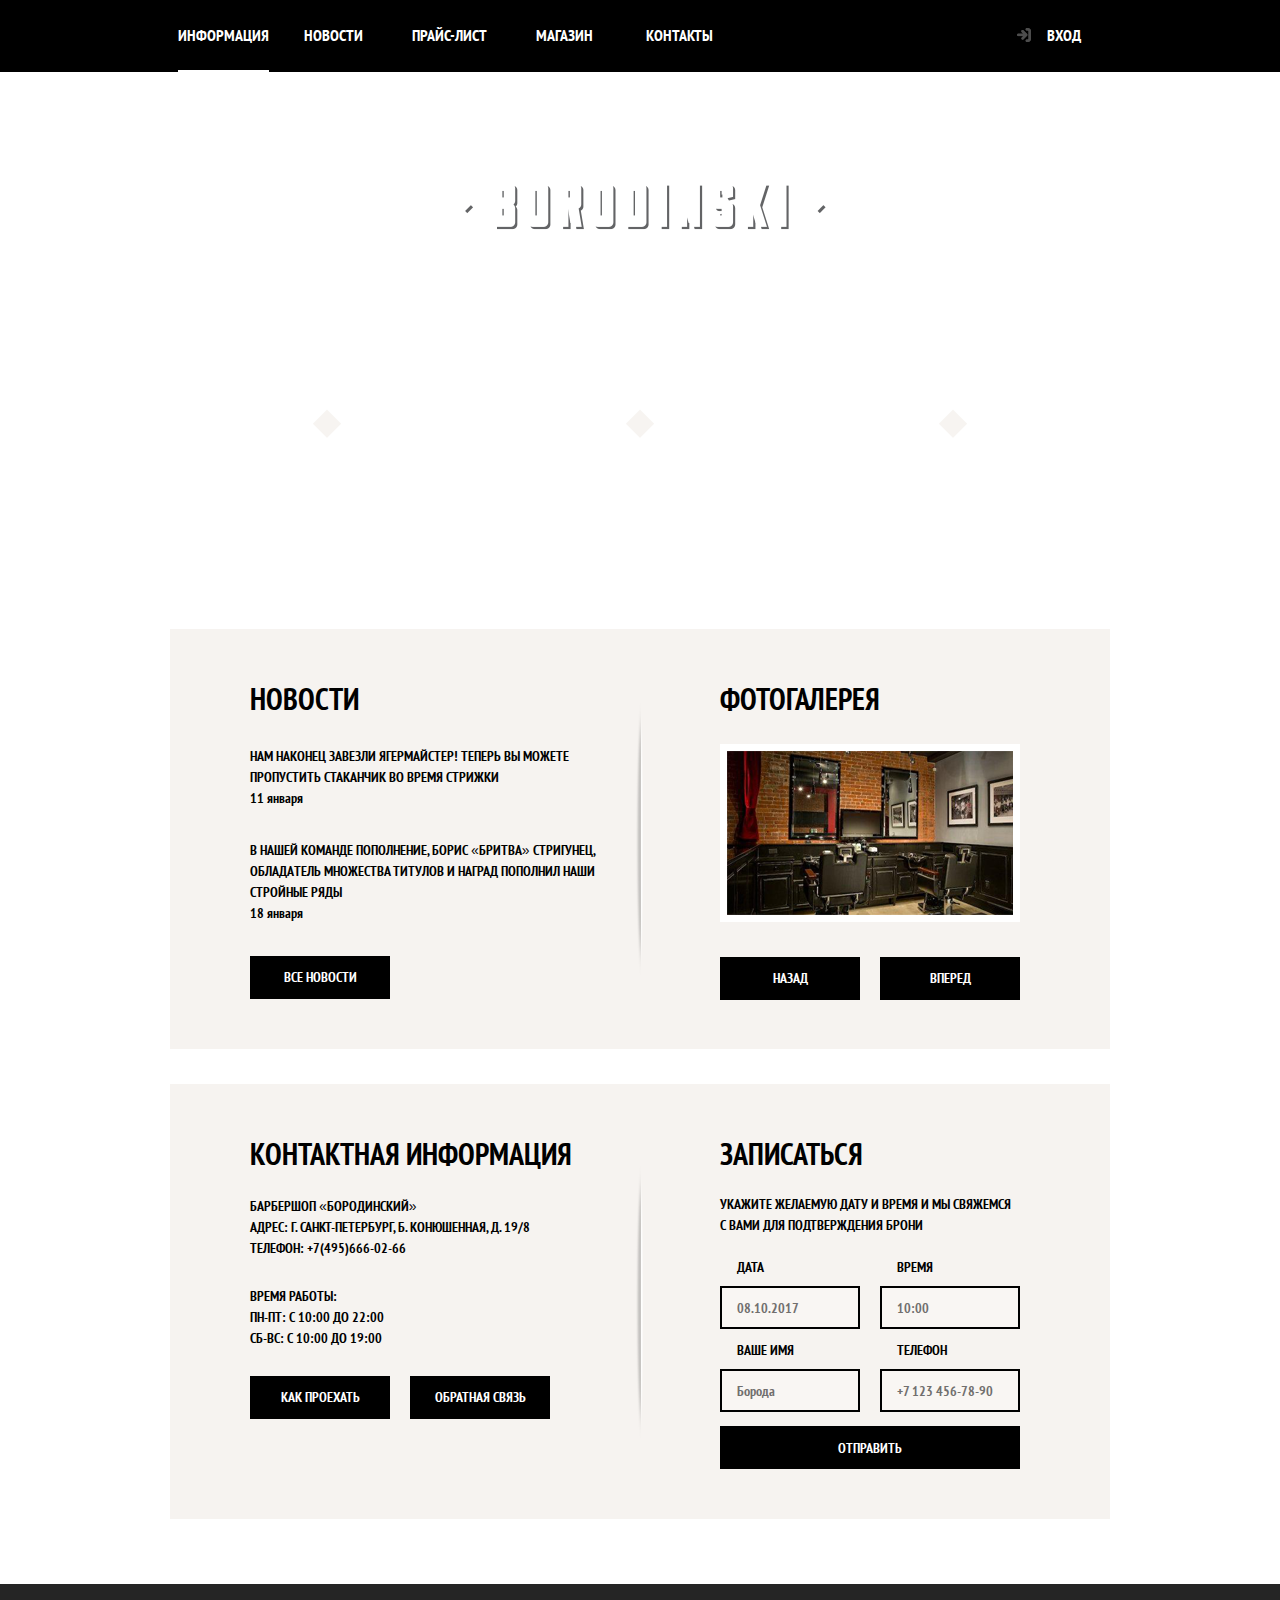
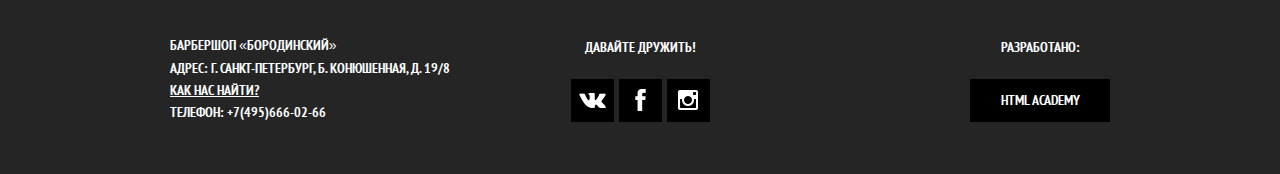
==== commit 70445ce4: "hrrrr" ====
--- a/index.html
+++ b/index.html
@@ -1,14 +1,15 @@
 <!DOCTYPE html>
 <html lang="en">
-  <head>
-    <meta charset="UTF-8" />
-    <meta name="viewport" content="width=device-width, initial-scale=1.0" />
-    <meta http-equiv="X-UA-Compatible" content="ie=edge" />
-    <link rel="stylesheet" href="css/reset.css" />
-    <link rel="stylesheet" href="css/style.css" />
-    <title>Barbershop "BORODINSKI"</title>
-  </head>
-  <!-- По поводу хеадера футера ты запихнул в main-wrap и хедер и футер, соотеветственно шире они быть не могут
+
+<head>
+  <meta charset="UTF-8" />
+  <meta name="viewport" content="width=device-width, initial-scale=1.0" />
+  <meta http-equiv="X-UA-Compatible" content="ie=edge" />
+  <link rel="stylesheet" href="css/reset.css" />
+  <link rel="stylesheet" href="css/style.css" />
+  <title>Barbershop "BORODINSKI"</title>
+</head>
+<!-- По поводу хеадера футера ты запихнул в main-wrap и хедер и футер, соотеветственно шире они быть не могут
     напримере хедера внутри main__header-nav нужно добавить еще одну обертку например main__header-nav-wrapper и 
     задать стили с флексакми ей шириной и марджином оцентровывающим ей (обертке)
 
@@ -16,11 +17,13 @@
 
     я добавил собертку content и воткнул main-wrap в нее попробуй понять как это работает и поправить сам футер и хедер
 -->
-  <body>
-    <div class="page">
-      <header class="main-header">
-        <nav class="main__header-nav">
-          <a href="#" class="nav-item">Информация</a>
+
+<body>
+  <div class="page">
+    <header class="main-header">
+      <nav class="main__header-nav">
+        <div class="nav-wrap">
+          <a href="#" class="nav-item nav-active">Информация</a>
           <a href="#" class="nav-item">Новости</a>
           <a href="#" class="nav-item">Прайс-лист</a>
           <a href="#" class="nav-item">Магазин</a>
@@ -28,159 +31,139 @@
           <div class="nav-form">
             <a href="#" class="login-auth">ВХОД</a>
           </div>
-        </nav>
-        <div class="main__header-logo">
-          <a href="#"
-            ><img src="img/main_logo.png" alt="logo" class="header-logo"
-          /></a>
         </div>
-      </header>
-      <div class="content">
-        <div class="main-wrap">
-          <div class="section-options">
-            <div class="options">
-              <p class="options-one">БЫСТРО</p>
-              <p class="options-two">
-                МЫ ДЕЛАЕМ СВОЮ РАБОТУ БЫСТРО! ДВА ЧАСА<br />
-                ПРОЛЕТЯТ НЕЗАМЕТНО И ВЫ - СЧАСТЛИВЫЙ<br />
-                ОБЛАДАТЕЛЬ СТИЛЬНОЙ СТРИЖКИ-МИНУТКИ!
+      </nav>
+      <div class="main__header-logo">
+        <a href="#"><img src="img/main_logo.png" alt="logo" class="header-logo" /></a>
+      </div>
+    </header>
+    <div class="content">
+      <div class="main-wrap">
+        <div class="section-options">
+          <div class="options">
+            <p class="options-one">БЫСТРО</p>
+            <p class="options-two">
+              МЫ ДЕЛАЕМ СВОЮ РАБОТУ БЫСТРО! ДВА ЧАСА<br />
+              ПРОЛЕТЯТ НЕЗАМЕТНО И ВЫ - СЧАСТЛИВЫЙ<br />
+              ОБЛАДАТЕЛЬ СТИЛЬНОЙ СТРИЖКИ-МИНУТКИ!
+            </p>
+          </div>
+          <div class="options">
+            <p class="options-one">КРУТО</p>
+            <p class="options-two">
+              ЗАБУДЬТЕ, КАК ВЫ СТРИГЛИСЬ РАНЬШЕ.<br />
+              МЫ СДЕЛАЕМ ИЗ ВАС ЗВЕЗДУ ФУТБОЛА ИЛИ КИНО!<br />
+              ВО ВСЯКОМ СЛУЧАЕ ВНЕШНЕ.
+            </p>
+          </div>
+          <div class="options">
+            <p class="options-one">ДОРОГО</p>
+            <p class="options-two">
+              НАШИ МАСТЕРА - ПРОФЕССИОНАЛЫ СВОЕГО ДЕЛА И<br />
+              НЕ МОГУТ СТОИТЬ ДЕШЕВО. К ТОМУ ЖЕ, РАЗВЕ ЦЕНА<br />
+              НЕ ДАЕТ ОПРЕДЕЛЕННЫЙ СТАТУС?
+            </p>
+          </div>
+        </div>
+        <div class="section-top">
+          <div class="news-item">
+            <div class="item-name">
+              <h1>новости</h1>
+            </div>
+            <div class="item-articles">
+              <p>
+                НАМ НАКОНЕЦ ЗАВЕЗЛИ ЯГЕРМАЙСТЕР! ТЕПЕРЬ ВЫ МОЖЕТЕ<br />
+                ПРОПУСТИТЬ СТАКАНЧИК ВО ВРЕМЯ СТРИЖКИ
               </p>
+              <p>11 января</p>
             </div>
-            <div class="options">
-              <p class="options-one">КРУТО</p>
-              <p class="options-two">
-                ЗАБУДЬТЕ, КАК ВЫ СТРИГЛИСЬ РАНЬШЕ.<br />
-                МЫ СДЕЛАЕМ ИЗ ВАС ЗВЕЗДУ ФУТБОЛА ИЛИ КИНО!<br />
-                ВО ВСЯКОМ СЛУЧАЕ ВНЕШНЕ.
+            <div class="item-articles">
+              <p>
+                В НАШЕЙ КОМАНДЕ ПОПОЛНЕНИЕ, БОРИС «БРИТВА» СТРИГУНЕЦ,<br />
+                ОБЛАДAТЕЛЬ МНОЖЕСТВА ТИТУЛОВ И НАГРАД ПОПОЛНИЛ НАШИ<br />
+                СТРОЙНЫЕ РЯДЫ
               </p>
+              <p>18 января</p>
             </div>
-            <div class="options">
-              <p class="options-one">ДОРОГО</p>
-              <p class="options-two">
-                НАШИ МАСТЕРА - ПРОФЕССИОНАЛЫ СВОЕГО ДЕЛА И<br />
-                НЕ МОГУТ СТОИТЬ ДЕШЕВО. К ТОМУ ЖЕ, РАЗВЕ ЦЕНА<br />
-                НЕ ДАЕТ ОПРЕДЕЛЕННЫЙ СТАТУС?
-              </p>
+            <div class="news-buttons">
+              <a href="#" class="item-button">все новости</a>
             </div>
           </div>
-          <div class="section-top">
-            <div class="news-item">
-              <div class="item-name">
-                <h1>новости</h1>
-              </div>
-              <div class="item-articles">
-                <p>
-                  НАМ НАКОНЕЦ ЗАВЕЗЛИ ЯГЕРМАЙСТЕР! ТЕПЕРЬ ВЫ МОЖЕТЕ<br />
-                  ПРОПУСТИТЬ СТАКАНЧИК ВО ВРЕМЯ СТРИЖКИ
-                </p>
-                <p>11 января</p>
-              </div>
-              <div class="item-articles">
-                <p>
-                  В НАШЕЙ КОМАНДЕ ПОПОЛНЕНИЕ, БОРИС «БРИТВА» СТРИГУНЕЦ,<br />
-                  ОБЛАДAТЕЛЬ МНОЖЕСТВА ТИТУЛОВ И НАГРАД ПОПОЛНИЛ НАШИ<br />
-                  СТРОЙНЫЕ РЯДЫ
-                </p>
-                <p>18 января</p>
-              </div>
-              <div class="news-buttons">
-                <a href="#" class="item-button">все новости</a>
-              </div>
+          <div class="gallery-item">
+            <div class="item-name">
+              <h1>фотогалерея</h1>
             </div>
-            <div class="gallery-item">
-              <div class="item-name">
-                <h1>фотогалерея</h1>
-              </div>
-              <img src="./img/photo_bg.png" alt="slide" class="item-slide" />
-              <div class="slide-buttons">
-                <a href="#" class="item-button">назад</a>
-                <a href="#" class="item-button">вперед</a>
-              </div>
-            </div>
-          </div>
-          <div class="section-down">
-            <div class="item-contact">
-              <div class="item-name">
-                <h1>контактная информация</h1>
-              </div>
-              <div class="item-articles">
-                <p>
-                  БАРБЕРШОП «БОРОДИНСКИЙ»<br />
-                  АДРЕС: Г. САНКТ-ПЕТЕРБУРГ, Б. КОНЮШЕННАЯ, Д. 19/8<br />
-                  ТЕЛЕФОН: +7(495)666-02-66
-                </p>
-              </div>
-              <div class="item-articles">
-                <p>
-                  ВРЕМЯ РАБОТЫ:<br />
-                  ПН-ПТ: С 10:00 ДО 22:00<br />
-                  СБ-ВС: С 10:00 ДО 19:00
-                </p>
-              </div>
-              <div class="contact-buttons">
-                <a href="#" class="item-button">как проехать</a>
-                <a href="#" class="item-button">обратная связь</a>
-              </div>
-            </div>
-            <div class="item-signup">
-              <div class="item-name">
-                <h1>записаться</h1>
-              </div>
-              <div class="item-articles">
-                <p>
-                  УКАЖИТЕ ЖЕЛАЕМУЮ ДАТУ И ВРЕМЯ И МЫ СВЯЖЕМСЯ<br />
-                  С ВАМИ ДЛЯ ПОДТВЕРЖДЕНИЯ БРОНИ
-                </p>
-              </div>
-              <form action="#" class="signup-form">
-                <div>
-                  <div>
-                    <p class="form-field">дата</p>
-                    <input
-                      type="text"
-                      name="date"
-                      class="form-item"
-                      placeholder="08.10.2017"
-                    />
-                  </div>
-                  <div>
-                    <p class="form-field">ваше имя</p>
-                    <input
-                      type="text"
-                      name="name"
-                      class="form-item"
-                      placeholder="Борода"
-                    />
-                  </div>
-                </div>
-                <div>
-                  <div>
-                    <p class="form-field">время</p>
-                    <input
-                      type="text"
-                      name="time"
-                      class="form-item"
-                      placeholder="10:00"
-                    />
-                  </div>
-
-                  <div>
-                    <p class="form-field">телефон</p>
-                    <input
-                      type="text"
-                      name="date"
-                      class="form-item"
-                      placeholder="+7 123 456-78-90"
-                    />
-                  </div>
-                </div>
-                <button type="submit" class="form-btn">отправить</button>
-              </form>
+            <img src="./img/photo_bg.png" alt="slide" class="item-slide" />
+            <div class="slide-buttons">
+              <a href="#" class="item-button">назад</a>
+              <a href="#" class="item-button">вперед</a>
             </div>
           </div>
         </div>
+        <div class="section-down">
+          <div class="item-contact">
+            <div class="item-name">
+              <h1>контактная информация</h1>
+            </div>
+            <div class="item-articles">
+              <p>
+                БАРБЕРШОП «БОРОДИНСКИЙ»<br />
+                АДРЕС: Г. САНКТ-ПЕТЕРБУРГ, Б. КОНЮШЕННАЯ, Д. 19/8<br />
+                ТЕЛЕФОН: +7(495)666-02-66
+              </p>
+            </div>
+            <div class="item-articles">
+              <p>
+                ВРЕМЯ РАБОТЫ:<br />
+                ПН-ПТ: С 10:00 ДО 22:00<br />
+                СБ-ВС: С 10:00 ДО 19:00
+              </p>
+            </div>
+            <div class="contact-buttons">
+              <a href="#" class="item-button">как проехать</a>
+              <a href="#" class="item-button">обратная связь</a>
+            </div>
+          </div>
+          <div class="item-signup">
+            <div class="item-name">
+              <h1>записаться</h1>
+            </div>
+            <div class="item-articles">
+              <p>
+                УКАЖИТЕ ЖЕЛАЕМУЮ ДАТУ И ВРЕМЯ И МЫ СВЯЖЕМСЯ<br />
+                С ВАМИ ДЛЯ ПОДТВЕРЖДЕНИЯ БРОНИ
+              </p>
+            </div>
+            <form action="#" class="signup-form">
+              <div>
+                <div>
+                  <p class="form-field">дата</p>
+                  <input type="text" name="date" class="form-item" placeholder="08.10.2017" />
+                </div>
+                <div>
+                  <p class="form-field">ваше имя</p>
+                  <input type="text" name="name" class="form-item" placeholder="Борода" />
+                </div>
+              </div>
+              <div>
+                <div>
+                  <p class="form-field">время</p>
+                  <input type="text" name="time" class="form-item" placeholder="10:00" />
+                </div>
+
+                <div>
+                  <p class="form-field">телефон</p>
+                  <input type="text" name="date" class="form-item" placeholder="+7 123 456-78-90" />
+                </div>
+              </div>
+              <button type="submit" class="form-btn">отправить</button>
+            </form>
+          </div>
+        </div>
       </div>
-      <footer class="main-footer">
+    </div>
+    <footer class="main-footer">
+      <div class="footer-wrap">
         <div class="footer-contacts">
           <div class="contacts-adress">
             <p>БАРБЕРШОП «БОРОДИНСКИЙ»</p>
@@ -201,7 +184,9 @@
             <p class="rights-company"><a href="#">HTML ACADEMY</a></p>
           </div>
         </div>
-      </footer>
-    </div>
-  </body>
-</html>
+      </div>
+    </footer>
+  </div>
+</body>
+
+</html>--- a/css/style.css
+++ b/css/style.css
@@ -1,5 +1,4 @@
-html,
-body {
+html, body {
   height: 100%;
   font-family: "PTSans NarrowBold", sans-serif;
   font-size: 14px;
@@ -11,7 +10,7 @@
   background-image: url(../img/main_bg.png);
   background-size: cover;
   /* overflow: hidden; */
-  background-position: 50% 100%;
+  background-position: 50% 40px;
 }
 
 .main-wrap {
@@ -22,33 +21,42 @@
 
 .main__header-nav {
   font-size: 16px;
+  background-color: #000;
+}
+
+.nav-wrap {
+  width: 940px;
   display: flex;
   flex-flow: row wrap;
   justify-content: space-around;
-  background-color: red;
+  margin: 0 auto;
 }
 
 .nav-item {
+  width: 100px;
   color: #fff;
   text-transform: uppercase;
   text-align: center;
+  padding: 27px 0;
+  transition: background-color .2s;
 }
 
 .nav-item:hover,
 .nav-item:focus {
-  width: 100px;
-  background: #242424;
-}
-
-.nav-item:active {
-  text-decoration: underline;
-  text-decoration-style: 2px solid;
-  text-decoration-color: #fff;
+  background-color: #242424;
+}
+
+.nav-active {
+  width: auto;
+  border-bottom: 2px solid #fff;
 }
 
 .nav-form {
+  width: 107px;
   margin-left: 250px;
   text-align: center;
+  padding: 27px 0;
+  transition: background-color .2s;
 }
 
 .nav-form:hover,
@@ -59,7 +67,7 @@
 }
 
 .main__header-logo {
-  margin-top: 87px;
+  margin-top: 55px;
 }
 
 .header-logo {
@@ -72,6 +80,7 @@
   background-position: 0px 3px;
   color: #fff;
   padding-left: 30px;
+  transition: background-image .1s;
 }
 
 .login-auth:hover,
@@ -157,11 +166,12 @@
   text-align: center;
   text-transform: uppercase;
   line-height: 3;
+  transition: background-color .3s;
 }
 
 .item-button:hover,
 .item-button:active {
-  background: #663d15;
+  background-color: #663d15;
 }
 
 .gallery-item {
@@ -246,26 +256,28 @@
   color: #716f6e;
   padding-left: 15px;
   margin: 12px 0 14px 0;
+  transition: background-color, border .2s;
 }
 
 .form-item:focus,
 .form-item:active {
-  background: #f9f6f3;
+  background-color: #f9f6f3;
   border: 2px solid #663d15;
 }
 
 .form-btn {
   width: 100%;
   height: 43px;
-  background: #000;
+  background-color: #000;
   color: #fff;
   text-transform: uppercase;
   text-align: center;
+  transition: background-color .3s;
 }
 
 .form-btn:hover,
 .form-btn:active {
-  background: #663d15;
+  background-color: #663d15;
 }
 
 .main-footer {
@@ -276,6 +288,14 @@
   background: #252525;
   color: #fff;
   margin-top: 65px;
+}
+
+.footer-wrap {
+  width: 940px;
+  display: flex;
+  flex-flow: row wrap;
+  justify-content: space-around;
+  margin: 0 auto;
 }
 
 .footer-contacts {
@@ -316,25 +336,24 @@
 .icon {
   width: 43px;
   height: 43px;
-  background: #000;
+  background-color: #000;
   background-repeat: no-repeat;
   background-position: 50% 50%;
   margin: 0 2.5px;
+  transition: background-color, background-image .6s;
 }
 
 .icon:hover,
 .icon:active {
-  background: #fff;
-  background-repeat: no-repeat;
-  background-position: 50% 50%;
+  background-color: #fff;
+  background-repeat: no-repeat;
 }
 
 .icon-vk {
   background-image: url(../img/vk_icon.png);
 }
 
-.icon-vk:hover,
-.icon-vk:active {
+.icon-vk:hover, .icon-vk:active {
   background-image: url(../img/vk_icon_active.png);
 }
 
@@ -342,8 +361,7 @@
   background-image: url(../img/insta_icon.png);
 }
 
-.icon-instagram:hover,
-.icon-instagram:active {
+.icon-instagram:hover, .icon-instagram:active {
   background-image: url(../img/insta_icon_active.png);
 }
 
@@ -371,11 +389,12 @@
   text-align: center;
   margin-top: 20px;
   padding-top: 10px;
+  transition: background-color, color .6s;
 }
 
 .rights-company:hover,
 .rights-company:active {
-  background: #fff;
+  background-color: #fff;
   color: #000;
 }
 
@@ -395,4 +414,4 @@
   src: url("../fonts/web/ptsansnarrowbold.woff") format("woff");
   font-weight: bold;
   font-style: normal;
-}
+}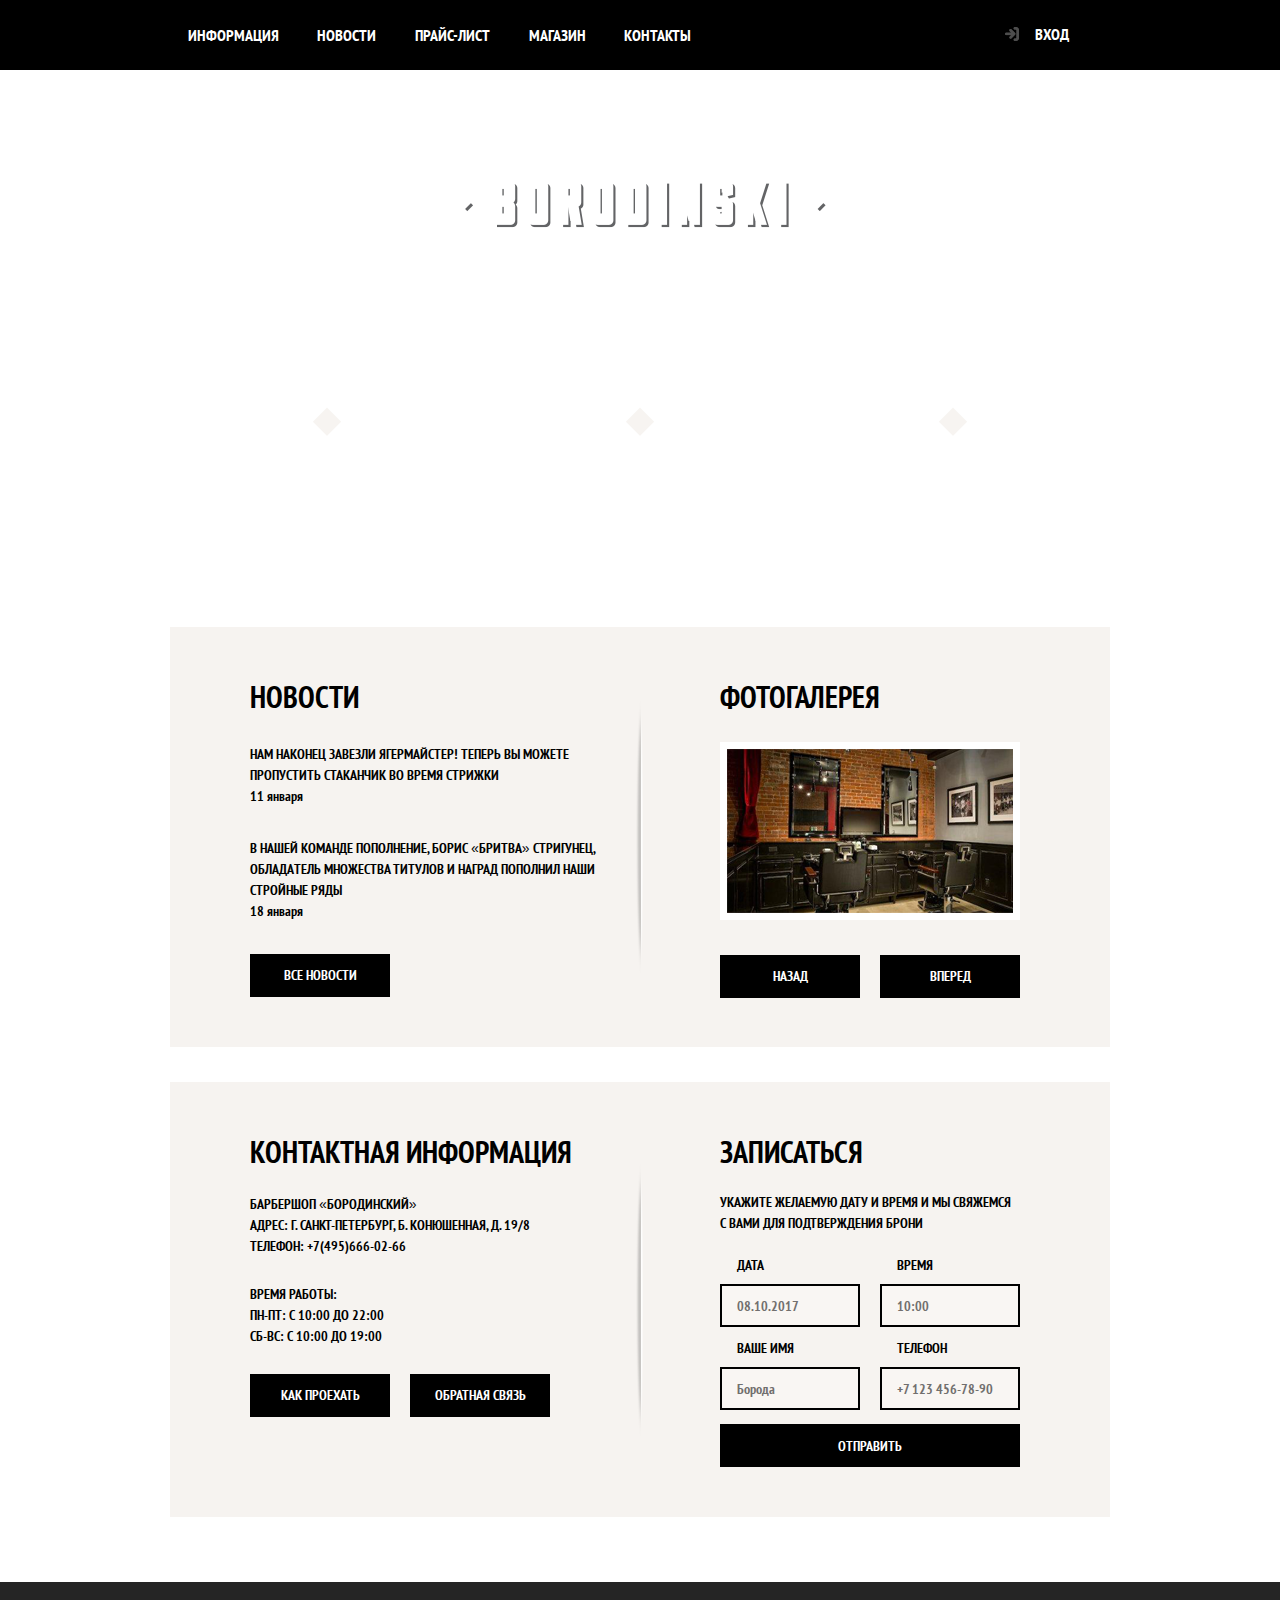
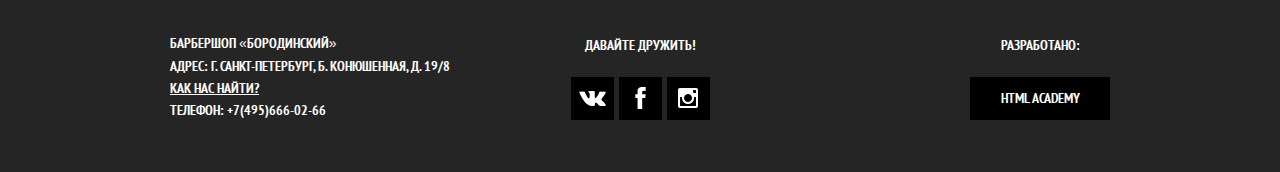
==== commit dd502859: "жду комментов на правку" ====
--- a/index.html
+++ b/index.html
@@ -23,18 +23,18 @@
     <header class="main-header">
       <nav class="main__header-nav">
         <div class="nav-wrap">
-          <a href="#" class="nav-item nav-active">Информация</a>
-          <a href="#" class="nav-item">Новости</a>
-          <a href="#" class="nav-item">Прайс-лист</a>
-          <a href="#" class="nav-item">Магазин</a>
-          <a href="#" class="nav-item">Контакты</a>
-          <div class="nav-form">
-            <a href="#" class="login-auth">ВХОД</a>
+          <div class="nav-bar-wrap">
+            <a href="#" class="nav-item">Информация</a>
+            <a href="#" class="nav-item">Новости</a>
+            <a href="price.html" class="nav-item">Прайс-лист</a>
+            <a href="shop.html" class="nav-item">Магазин</a>
+            <a href="#" class="nav-item">Контакты</a>
           </div>
+          <a href="#" class="nav-item login-auth">ВХОД</a>
         </div>
       </nav>
       <div class="main__header-logo">
-        <a href="#"><img src="img/main_logo.png" alt="logo" class="header-logo" /></a>
+        <a href="index.html"><img src="img/main_logo.png" alt="logo" class="header-logo" /></a>
       </div>
     </header>
     <div class="content">
@@ -86,7 +86,7 @@
               <p>18 января</p>
             </div>
             <div class="news-buttons">
-              <a href="#" class="item-button">все новости</a>
+              <a href="#" class="btn item-button">все новости</a>
             </div>
           </div>
           <div class="gallery-item">
@@ -95,8 +95,8 @@
             </div>
             <img src="./img/photo_bg.png" alt="slide" class="item-slide" />
             <div class="slide-buttons">
-              <a href="#" class="item-button">назад</a>
-              <a href="#" class="item-button">вперед</a>
+              <a href="#" class="btn item-button">назад</a>
+              <a href="#" class="btn item-button">вперед</a>
             </div>
           </div>
         </div>
@@ -120,8 +120,8 @@
               </p>
             </div>
             <div class="contact-buttons">
-              <a href="#" class="item-button">как проехать</a>
-              <a href="#" class="item-button">обратная связь</a>
+              <a href="#" class="btn item-button">как проехать</a>
+              <a href="#" class="btn item-button">обратная связь</a>
             </div>
           </div>
           <div class="item-signup">
@@ -156,7 +156,7 @@
                   <input type="text" name="date" class="form-item" placeholder="+7 123 456-78-90" />
                 </div>
               </div>
-              <button type="submit" class="form-btn">отправить</button>
+              <button type="submit" class="btn btn-form">отправить</button>
             </form>
           </div>
         </div>
--- a/css/style.css
+++ b/css/style.css
@@ -9,13 +9,11 @@
   min-height: 100%;
   background-image: url(../img/main_bg.png);
   background-size: cover;
-  /* overflow: hidden; */
   background-position: 50% 40px;
 }
 
 .main-wrap {
   width: 940px;
-  box-sizing: border-box;
   margin: 0 auto;
 }
 
@@ -25,45 +23,54 @@
 }
 
 .nav-wrap {
+  box-sizing: border-box;
   width: 940px;
   display: flex;
-  flex-flow: row wrap;
-  justify-content: space-around;
+  flex-flow: row nowrap;
+  justify-content: space-between;
+  align-items: center;
   margin: 0 auto;
 }
 
+.nav-bar-shop {
+  width: 85.4172%;
+  display: flex;
+  flex-flow: row nowrap;
+  justify-content: flex-start;
+}
+
+.nav-logo {
+  width: 14.2857%;
+  height: 70px;
+  background-image: url(../img/nav_logo.png);
+  background-repeat: no-repeat;
+  background-position: 0 50%;
+}
+
 .nav-item {
-  width: 100px;
+  box-sizing: border-box;
+  width: 14.2857%;
+  height: 70px;
   color: #fff;
   text-transform: uppercase;
   text-align: center;
-  padding: 27px 0;
-  transition: background-color .2s;
-}
-
-.nav-item:hover,
-.nav-item:focus {
+  border-bottom: none;
+  padding: 1.61em .8em;
+  margin: 0 5px;
+  transition: background-color, width, padding .2s;
+}
+
+.nav-item:hover, .nav-item:focus {
+  width: 14.2857%;
+  padding: 1.61em .8em;
   background-color: #242424;
+  border-bottom: .02em solid #242424;
 }
 
 .nav-active {
-  width: auto;
-  border-bottom: 2px solid #fff;
-}
-
-.nav-form {
-  width: 107px;
-  margin-left: 250px;
-  text-align: center;
-  padding: 27px 0;
-  transition: background-color .2s;
-}
-
-.nav-form:hover,
-.nav-form:focus {
-  width: 107px;
-  background: #242424;
-  text-align: center;
+  width: 14.2857%;
+  padding: 1.61em .8em;
+  border-bottom: .07em solid #fff;
 }
 
 .main__header-logo {
@@ -75,18 +82,17 @@
 }
 
 .login-auth {
+  width: 107px;
   background-image: url(../img/login_bg.png);
   background-repeat: no-repeat;
-  background-position: 0px 3px;
+  background-position: 8% 48%;
   color: #fff;
-  padding-left: 30px;
-  transition: background-image .1s;
-}
-
-.login-auth:hover,
-.login-auth:focus {
+  transition: background-image, width .1s;
+}
+
+.login-auth:hover, .login-auth:focus {
+  width: 107px;
   background-image: url(../img/login_bg_active.png);
-  width: 107px;
 }
 
 .section-options {
@@ -160,18 +166,6 @@
 
 .item-button {
   width: 140px;
-  height: 43px;
-  background: #000;
-  color: #fff;
-  text-align: center;
-  text-transform: uppercase;
-  line-height: 3;
-  transition: background-color .3s;
-}
-
-.item-button:hover,
-.item-button:active {
-  background-color: #663d15;
 }
 
 .gallery-item {
@@ -206,7 +200,7 @@
   background-image: url(../img/line_bg.png);
   background-repeat: no-repeat;
   background-position: 50% 50%;
-  margin-top: 35px;
+  margin: 35px 0 65px;
 }
 
 .item-contact {
@@ -259,26 +253,390 @@
   transition: background-color, border .2s;
 }
 
-.form-item:focus,
-.form-item:active {
+.form-item:focus, .form-item:active {
   background-color: #f9f6f3;
   border: 2px solid #663d15;
 }
 
-.form-btn {
+.btn-form {
   width: 100%;
+  cursor: pointer;
+}
+
+.btn {
   height: 43px;
+  line-height: 3em;
+  background-color: #000;
+  text-transform: uppercase;
+  color: #fff;
+  text-align: center;
+  transition: background-color .3s;
+}
+
+.btn:hover, .btn:active {
+  background-color: #663d15;
+}
+
+/* --------------------page shop BEGIN-------------------- */
+
+.shop {
+  width: 100%;
+  min-height: 100%;
+  background-image: url(../img/shop_bg.png);
+}
+
+.shop-wrapper {
+  width: 940px;
+  background-image: url(../img/shop_bg.png);
+  margin: 0 auto;
+}
+
+.content__category {
+  height: 60px;
+  display: flex;
+  flex-flow: column;
+  justify-content: space-between;
+  margin-top: 60px;
+  text-transform: uppercase;
+}
+
+.shop-breadcrumbs {
+  display: flex;
+  flex-flow: row nowrap;
+  justify-content: flex-start;
+}
+
+.crumbs {
+  margin: 0 17px;
+}
+
+.crumbs-zero {
+  color: #aba9a7;
+}
+
+.category-name {
+  font-size: 30px;
+}
+
+.shop-goods {
+  display: flex;
+  flex-flow: row nowrap;
+  justify-content: space-between;
+  margin-top: 58.5px;
+}
+
+.goods__filters {
+  width: 220px;
+  display: flex;
+  flex-flow: column;
+  justify-content: space-between;
+  align-content: center;
+}
+
+.filters__producers {
+  height: 287.5px;
+  display: flex;
+  flex-flow: column;
+  justify-content: space-around;
+  align-items: flex-start;
+}
+
+.filters_name {
+  font-size: 24px;
+  text-transform: uppercase;
+  margin-top: -15px;
+}
+
+.filters__category {
+  height: 287.5px;
+  display: flex;
+  flex-flow: column;
+  justify-content: space-around;
+  align-items: flex-start;
+}
+
+.goods-cards {
+  width: 700px;
+  height: 595px;
+  display: flex;
+  flex-flow: row wrap;
+  justify-content: space-between;
+  align-content: space-between;
+}
+
+.goods__card {
+  width: 220px;
+  height: 287.5px;
+  display: flex;
+  flex-flow: column;
+  justify-content: space-between;
+  background-color: #fff;
+  box-shadow: 0 0 5px rgba(0, 0, 0, 0.3);
+  transition: box-shadow .5s;
+}
+
+.goods__card:hover, .goods__card:active {
+  box-shadow: 0 0 10px rgba(0, 0, 0, 0.3);
+}
+
+.goods-name {
+  margin-left: 15px;
+}
+
+.goods-mark {
+  text-transform: uppercase;
+}
+
+.price__wrap {
+  display: flex;
+  flex-flow: row nowrap;
+  justify-content: center;
+  margin-bottom: 15px;
+}
+
+.goods-price {
+  width: 109px;
+  height: 43px;
+  background-color: #e5e5e5;
+  text-align: center;
+  color: #000;
+  padding: 1em 0;
+}
+
+.pages-goods {
+  display: flex;
+  flex-flow: row nowrap;
+  justify-content: flex-start;
+  margin: 45px 0 55px 240px;
+}
+
+.page-number {
+  width: 43px;
+  height: 43px;
+  line-height: 3em;
   background-color: #000;
   color: #fff;
-  text-transform: uppercase;
-  text-align: center;
-  transition: background-color .3s;
-}
-
-.form-btn:hover,
-.form-btn:active {
+  text-align: center;
+  margin-right: 7px;
+  transition: background-color, color .6s;
+}
+
+.page-active {
+  background-color: #fff;
+  color: #000;
+}
+
+.page-number:hover, .page-number:active {
   background-color: #663d15;
-}
+  color: #fff;
+}
+
+.btn-buy {
+  width: 77px;
+}
+
+.btn-show {
+  width: 112px;
+}
+
+/* --------------------page shop END-------------------- */
+
+/* --------------------page price BEGIN-------------------- */
+
+.content__section {
+  display: flex;
+  flex-flow: row wrap;
+  justify-content: flex-start;
+}
+
+.section__item {
+  width: 100%;
+  display: flex;
+  flex-flow: row nowrap;
+  justify-content: space-between;
+  margin: 58px 0 75px;
+}
+
+.section__item-list {
+  width: 50%;
+  display: flex;
+  flex-flow: column;
+  justify-content: space-between;
+}
+
+.item-list {
+  list-style: none;
+  padding-left: 1.3em;
+  list-style-image: url(../img/romb_pic_black.png);
+  margin: 40px 0 0 0;
+}
+
+.list_elem {
+  text-transform: uppercase;
+  line-height: 2.3em;
+  padding-left: 0.4em;
+}
+
+.section__item-table {
+  width: 50%;
+  display: flex;
+  flex-flow: column;
+  justify-content: space-between;
+}
+
+.item_name {
+  font-size: 24px;
+  text-transform: uppercase;
+  line-height: 1.3em;
+}
+
+.item-table {
+  width: 100%;
+  background: #f9f6f3;
+  border-collapse: collapse;
+  border: 2px solid #000101;
+}
+
+.cell {
+  width: 50%;
+  height: 42px;
+  border: 2px solid #000101;
+}
+
+.table_name {
+  text-transform: uppercase;
+  font-weight: bold;
+  padding-left: 18px;
+}
+
+.table_price {
+  text-align: center;
+  text-transform: uppercase;
+  font-weight: bold;
+}
+
+.section_line {
+  width: 160px;
+  background-image: url(../img/line_section.png);
+  background-repeat: no-repeat;
+  background-position: 0 50%;
+}
+
+.content_name {
+  font-size: 48px;
+  text-transform: uppercase;
+  text-align: center;
+}
+
+.section__about {
+  width: 100%;
+  display: flex;
+  flex-flow: column;
+  justify-content: space-between;
+  margin-top: 65px;
+}
+
+.about_us {
+  display: flex;
+  flex-flow: row nowrap;
+  justify-content: flex-start;
+  line-height: 2em;
+  margin-top: 40px;
+}
+
+.about-service {
+  width: 50%;
+  text-transform: uppercase;
+}
+
+.about-geo {
+  width: 50%;
+  text-transform: uppercase;
+}
+
+/* --------------------page price END-------------------- */
+
+/* --------------------page item BEGIN-------------------- */
+
+.section__good {
+  display: flex;
+  flex-flow: row nowrap;
+  justify-content: space-between;
+  margin: 58px 0 48px;
+}
+
+.good_photos {
+  width: 50%;
+  min-height: 670px;
+  display: flex;
+  flex-flow: row wrap;
+  justify-content: space-between;
+}
+
+.photo_size {
+  margin: 0 5px;
+  box-shadow: 0 0 6px rgba(0, 0, 0, 0.3);
+  transition: box-shadow .5s;
+}
+
+.photo_size:hover, .photo_size:active {
+  box-shadow: 0 0 12px rgba(0, 0, 0, 0.3);
+}
+
+.main_photo {
+  margin-bottom: 10px;
+}
+
+.good__description {
+  width: 380px;
+  display: flex;
+  flex-flow: column;
+  justify-content: flex-start;
+  align-items: flex-start;
+}
+
+.good__status {
+  width: 100%;
+  display: flex;
+  flex-flow: row;
+  justify-content: space-between;
+  text-transform: uppercase;
+  margin-top: 25px;
+}
+
+.good_article {
+  color: #aeaeae;
+}
+
+.good__description-text {
+  text-transform: uppercase;
+  margin-top: 40px;
+  line-height: 1.6em;
+}
+
+.good_price {
+  margin-top: 40px;
+}
+
+.kit_item {
+  margin-top: 50px;
+}
+
+.kit_list {
+  list-style: none;
+  padding-left: 1.3em;
+  list-style-image: url(../img/romb_pic_black.png);
+  margin-top: 30px;
+}
+
+.list_elem-zip {
+  line-height: 1.6em;
+  text-transform: uppercase;
+}
+
+/* --------------------page item END-------------------- */
+
+/* --------------------footer BEGIN-------------------- */
 
 .main-footer {
   width: 100%;
@@ -287,7 +645,6 @@
   justify-content: space-between;
   background: #252525;
   color: #fff;
-  margin-top: 65px;
 }
 
 .footer-wrap {
@@ -340,11 +697,10 @@
   background-repeat: no-repeat;
   background-position: 50% 50%;
   margin: 0 2.5px;
-  transition: background-color, background-image .6s;
-}
-
-.icon:hover,
-.icon:active {
+  transition: background-color, background-image .5s;
+}
+
+.icon:hover, .icon:active {
   background-color: #fff;
   background-repeat: no-repeat;
 }
@@ -369,8 +725,7 @@
   background-image: url(../img/fb_icon.png);
 }
 
-.icon-facebook:hover,
-.icon-facebook:active {
+.icon-facebook:hover, .icon-facebook:active {
   background-image: url(../img/fb_icon_active.png);
 }
 
@@ -392,8 +747,7 @@
   transition: background-color, color .6s;
 }
 
-.rights-company:hover,
-.rights-company:active {
+.rights-company:hover, .rights-company:active {
   background-color: #fff;
   color: #000;
 }
@@ -401,6 +755,88 @@
 .develop {
   margin-right: 30px;
 }
+
+/* ----------------footer END------------------- */
+
+/* Checkbox+radio */
+
+.option {
+  display: flex;
+  flex-flow: column;
+  justify-content: center;
+}
+
+.check {
+  padding-left: 3.1em;
+  padding-bottom: 0.1em;
+}
+
+.check__input {
+  position: absolute;
+  -webkit-appearance: none;
+  -moz-appearance: none;
+  appearance: none;
+}
+
+.check__box {
+  position: absolute;
+  width: 1.4em;
+  height: 1.4em;
+  margin-left: -3.1em;
+  background-image: url(../img/check_off.png);
+}
+
+.check__radio {
+  position: absolute;
+  width: 1.4em;
+  height: 1.4em;
+  margin-left: -3.1em;
+  background-image: url(../img/radio_off.png);
+}
+
+/* Checkbox position */
+
+/* Checked */
+
+.check__input:checked+.check__box {
+  background-image: url(../img/check_on.png);
+}
+
+.check__input:checked+.check__radio {
+  background-image: url(../img/radio_on.png);
+}
+
+/* Focused */
+
+.check__input:focus+.check__box {
+  background-image: url(../img/check_off.png);
+}
+
+.check__input:checked:focus+.check__box {
+  background-image: url(../img/check_on.png);
+}
+
+.check__input:focus+.check__radio {
+  background-image: url(../img/radio_off.png);
+}
+
+.check__input:checked:focus+.check__radio {
+  background-image: url(../img/radio_on.png);
+}
+
+/* Disabled */
+
+.check__input:disabled+.check__box {
+  background-image: url(../img/check_offset.png);
+}
+
+.check__input:checked:disabled+.check__box {
+  background-image: url(../img/check_onset.png);
+}
+
+/* Checkbox+radio  END*/
+
+/* fonts */
 
 @font-face {
   font-family: "PTSans Narrow";
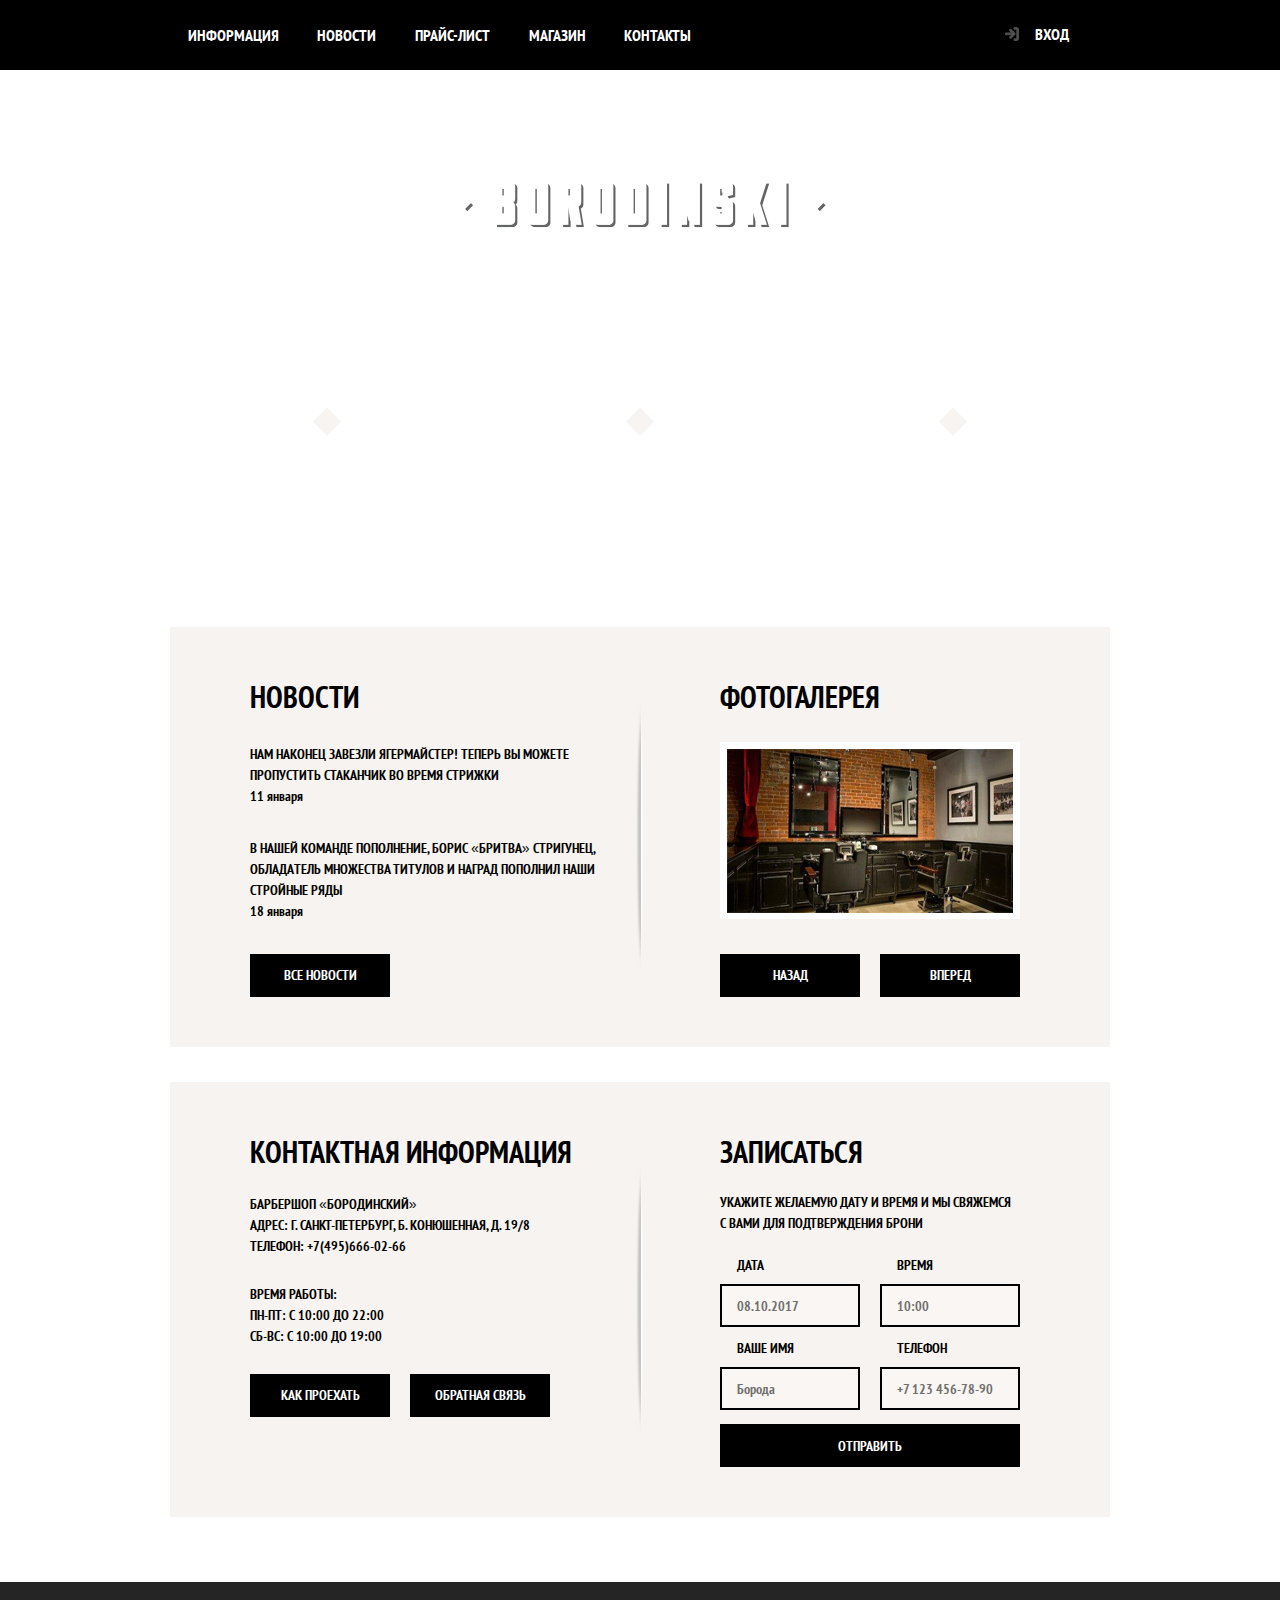
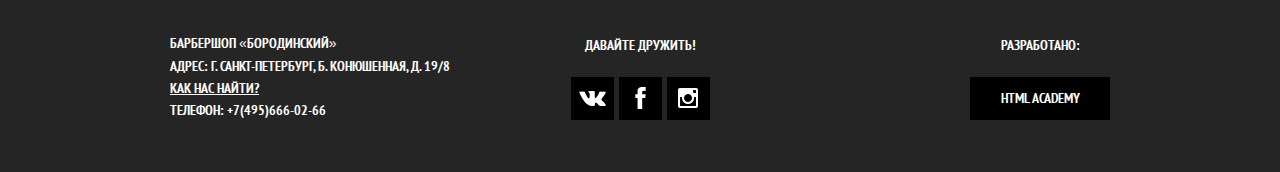
==== commit c0cae4aa: "slider" ====
--- a/index.html
+++ b/index.html
@@ -7,16 +7,10 @@
   <meta http-equiv="X-UA-Compatible" content="ie=edge" />
   <link rel="stylesheet" href="css/reset.css" />
   <link rel="stylesheet" href="css/style.css" />
+  <link rel="stylesheet" href="css/lightslider.css">
+  <script src="https://ajax.googleapis.com/ajax/libs/jquery/1.11.0/jquery.min.js"></script>
   <title>Barbershop "BORODINSKI"</title>
 </head>
-<!-- По поводу хеадера футера ты запихнул в main-wrap и хедер и футер, соотеветственно шире они быть не могут
-    напримере хедера внутри main__header-nav нужно добавить еще одну обертку например main__header-nav-wrapper и 
-    задать стили с флексакми ей шириной и марджином оцентровывающим ей (обертке)
-
-    а main__header-nav задать просто background-color
-
-    я добавил собертку content и воткнул main-wrap в нее попробуй понять как это работает и поправить сам футер и хедер
--->
 
 <body>
   <div class="page">
@@ -93,10 +87,51 @@
             <div class="item-name">
               <h1>фотогалерея</h1>
             </div>
-            <img src="./img/photo_bg.png" alt="slide" class="item-slide" />
-            <div class="slide-buttons">
-              <a href="#" class="btn item-button">назад</a>
-              <a href="#" class="btn item-button">вперед</a>
+            <ul id="lightSlider">
+              <li>
+                <div class="myslide">
+                  <img src="./img/photo_bg.png" alt="slide" class="item-slide" />
+                </div>
+              </li>
+              <li>
+                <div class="myslide">
+                  <img src="./img/photo_bg.png" alt="slide" class="item-slide" />
+                </div>
+              </li>
+              <li>
+                <div class="myslide">
+                  <img src="./img/photo_bg.png" alt="slide" class="item-slide" />
+                </div>
+              </li>
+              <li>
+                <div class="myslide">
+                  <img src="./img/photo_bg.png" alt="slide" class="item-slide" />
+                </div>
+              </li>
+              <li>
+                <div class="myslide">
+                  <img src="./img/photo_bg.png" alt="slide" class="item-slide" />
+                </div>
+              </li>
+              <li>
+                <div class="myslide">
+                  <img src="./img/photo_bg.png" alt="slide" class="item-slide" />
+                </div>
+              </li>
+              <li>
+                <div class="myslide">
+                  <img src="./img/photo_bg.png" alt="slide" class="item-slide" />
+                </div>
+              </li>
+              <li>
+                <div class="myslide">
+                  <img src="./img/photo_bg.png" alt="slide" class="item-slide" />
+                </div>
+              </li>
+            </ul>
+            <div class="slide-buttons lSAction">
+              <a class="btn item-button lSPrev">назад</a>
+              <a class="btn item-button lSNext">вперед</a>
             </div>
           </div>
         </div>
@@ -187,6 +222,9 @@
       </div>
     </footer>
   </div>
+
+  <script src="js/lightslider.js"></script>
+  <script src="js/script.js"></script>
 </body>
 
 </html>--- a/css/style.css
+++ b/css/style.css
@@ -418,7 +418,7 @@
   color: #fff;
   text-align: center;
   margin-right: 7px;
-  transition: background-color, color .6s;
+  transition: background-color cubic-bezier(0, 0, 0.58, 1.0) 0.7s, color .2s;
 }
 
 .page-active {
@@ -673,6 +673,12 @@
 
 .adress-link {
   text-decoration: underline;
+  text-decoration-color: #fff;
+  transition: text-decoration-color .3s;
+}
+
+.adress-link:hover, .adress-link:active {
+  text-decoration-color: #9f9d9b;
 }
 
 .contacts-share {
@@ -697,36 +703,36 @@
   background-repeat: no-repeat;
   background-position: 50% 50%;
   margin: 0 2.5px;
-  transition: background-color, background-image .5s;
-}
-
-.icon:hover, .icon:active {
-  background-color: #fff;
-  background-repeat: no-repeat;
 }
 
 .icon-vk {
   background-image: url(../img/vk_icon.png);
+  transition: background-color cubic-bezier(0, 0, 0.58, 1.0) 1.2s, background-image .1s;
 }
 
 .icon-vk:hover, .icon-vk:active {
   background-image: url(../img/vk_icon_active.png);
+  background-color: #fff;
 }
 
 .icon-instagram {
   background-image: url(../img/insta_icon.png);
+  transition: background-color cubic-bezier(0, 0, 0.58, 1.0) 1.2s, background-image .1s;
 }
 
 .icon-instagram:hover, .icon-instagram:active {
   background-image: url(../img/insta_icon_active.png);
+  background-color: #fff;
 }
 
 .icon-facebook {
   background-image: url(../img/fb_icon.png);
+  transition: background-color cubic-bezier(0, 0, 0.58, 1.0) 1.2s, background-image .1s;
 }
 
 .icon-facebook:hover, .icon-facebook:active {
   background-image: url(../img/fb_icon_active.png);
+  background-color: #fff;
 }
 
 .contacts-rights {
@@ -744,7 +750,7 @@
   text-align: center;
   margin-top: 20px;
   padding-top: 10px;
-  transition: background-color, color .6s;
+  transition: background-color cubic-bezier(0, 0, 0.58, 1.0) .9s, color .6s;
 }
 
 .rights-company:hover, .rights-company:active {
@@ -764,11 +770,21 @@
   display: flex;
   flex-flow: column;
   justify-content: center;
+  color: #000;
+  text-transform: uppercase;
+  transition: color cubic-bezier(0, 0, 0.58, 1.0) .3s;
+}
+
+.option:hover, .option:focus {
+  color: #663d15;
+}
+.option_disable, .option_disable:hover {
+  color: #adaba9;
+  transition: 0s;
 }
 
 .check {
   padding-left: 3.1em;
-  padding-bottom: 0.1em;
 }
 
 .check__input {
@@ -780,18 +796,20 @@
 
 .check__box {
   position: absolute;
-  width: 1.4em;
-  height: 1.4em;
+  width: 1.42em;
+  height: 1.42em;
   margin-left: -3.1em;
   background-image: url(../img/check_off.png);
+  transition: background-image .3s;
 }
 
 .check__radio {
   position: absolute;
-  width: 1.4em;
-  height: 1.4em;
+  width: 1.42em;
+  height: 1.42em;
   margin-left: -3.1em;
   background-image: url(../img/radio_off.png);
+  transition: background-image .3s;
 }
 
 /* Checkbox position */
@@ -808,30 +826,38 @@
 
 /* Focused */
 
-.check__input:focus+.check__box {
-  background-image: url(../img/check_off.png);
-}
-
-.check__input:checked:focus+.check__box {
-  background-image: url(../img/check_on.png);
-}
-
-.check__input:focus+.check__radio {
-  background-image: url(../img/radio_off.png);
-}
-
-.check__input:checked:focus+.check__radio {
-  background-image: url(../img/radio_on.png);
+.check__input:hover+.check__box, .check__input:focus+.check__box {
+  background-image: url(../img/check_off_focus.png);
+}
+
+.check__input:checked:hover+.check__box, .check__input:checked:focus+.check__box {
+  background-image: url(../img/check_on_focus.png);
+}
+
+.check__input:hover+.check__radio, .check__input:focus+.check__radio {
+  background-image: url(../img/radio_off_focus.png);
+}
+
+.check__input:checked:hover+.check__radio, .check__input:checked:focus+.check__radio {
+  background-image: url(../img/radio_on_focus.png);
 }
 
 /* Disabled */
-
 .check__input:disabled+.check__box {
   background-image: url(../img/check_offset.png);
 }
 
 .check__input:checked:disabled+.check__box {
   background-image: url(../img/check_onset.png);
+}
+
+
+.check__input:disabled+.check__radio {
+  background-image: url(../img/radio_offset.png);
+}
+
+.check__input:checked:disabled+.check__radio {
+  background-image: url(../img/radio_onset.png);
 }
 
 /* Checkbox+radio  END*/
--- a/css/lightslider.css
+++ b/css/lightslider.css
@@ -0,0 +1,392 @@
+/*! lightslider - v1.1.3 - 2015-04-14
+* https://github.com/sachinchoolur/lightslider
+* Copyright (c) 2015 Sachin N; Licensed MIT */
+/** /!!! core css Should not edit !!!/**/ 
+
+.lSSlideOuter {
+    overflow: hidden;
+    -webkit-touch-callout: none;
+    -webkit-user-select: none;
+    -khtml-user-select: none;
+    -moz-user-select: none;
+    -ms-user-select: none;
+    user-select: none
+}
+.lightSlider:before, .lightSlider:after {
+    content: " ";
+    display: table;
+}
+.lightSlider {
+    overflow: hidden;
+    margin: 0;
+}
+.lSSlideWrapper {
+    max-width: 100%;
+    overflow: hidden;
+    position: relative;
+}
+.lSSlideWrapper > .lightSlider:after {
+    clear: both;
+}
+.lSSlideWrapper .lSSlide {
+    -webkit-transform: translate(0px, 0px);
+    -ms-transform: translate(0px, 0px);
+    transform: translate(0px, 0px);
+    -webkit-transition: all 1s;
+    -webkit-transition-property: -webkit-transform,height;
+    -moz-transition-property: -moz-transform,height;
+    transition-property: transform,height;
+    -webkit-transition-duration: inherit !important;
+    transition-duration: inherit !important;
+    -webkit-transition-timing-function: inherit !important;
+    transition-timing-function: inherit !important;
+}
+.lSSlideWrapper .lSFade {
+    position: relative;
+}
+.lSSlideWrapper .lSFade > * {
+    position: absolute !important;
+    top: 0;
+    left: 0;
+    z-index: 9;
+    margin-right: 0;
+    width: 100%;
+}
+.lSSlideWrapper.usingCss .lSFade > * {
+    opacity: 0;
+    -webkit-transition-delay: 0s;
+    transition-delay: 0s;
+    -webkit-transition-duration: inherit !important;
+    transition-duration: inherit !important;
+    -webkit-transition-property: opacity;
+    transition-property: opacity;
+    -webkit-transition-timing-function: inherit !important;
+    transition-timing-function: inherit !important;
+}
+.lSSlideWrapper .lSFade > *.active {
+    z-index: 10;
+}
+.lSSlideWrapper.usingCss .lSFade > *.active {
+    opacity: 1;
+}
+/** /!!! End of core css Should not edit !!!/**/
+
+/* Pager */
+.lSSlideOuter .lSPager.lSpg {
+    margin: 10px 0 0;
+    padding: 0;
+    text-align: center;
+}
+.lSSlideOuter .lSPager.lSpg > li {
+    cursor: pointer;
+    display: inline-block;
+    padding: 0 5px;
+}
+.lSSlideOuter .lSPager.lSpg > li a {
+    background-color: #222222;
+    border-radius: 30px;
+    display: inline-block;
+    height: 8px;
+    overflow: hidden;
+    text-indent: -999em;
+    width: 8px;
+    position: relative;
+    z-index: 99;
+    -webkit-transition: all 0.5s linear 0s;
+    transition: all 0.5s linear 0s;
+}
+.lSSlideOuter .lSPager.lSpg > li:hover a, .lSSlideOuter .lSPager.lSpg > li.active a {
+    background-color: #428bca;
+}
+.lSSlideOuter .media {
+    opacity: 0.8;
+}
+.lSSlideOuter .media.active {
+    opacity: 1;
+}
+/* End of pager */
+
+/** Gallery */
+.lSSlideOuter .lSPager.lSGallery {
+    list-style: none outside none;
+    padding-left: 0;
+    margin: 0;
+    overflow: hidden;
+    transform: translate3d(0px, 0px, 0px);
+    -moz-transform: translate3d(0px, 0px, 0px);
+    -ms-transform: translate3d(0px, 0px, 0px);
+    -webkit-transform: translate3d(0px, 0px, 0px);
+    -o-transform: translate3d(0px, 0px, 0px);
+    -webkit-transition-property: -webkit-transform;
+    -moz-transition-property: -moz-transform;
+    -webkit-touch-callout: none;
+    -webkit-user-select: none;
+    -khtml-user-select: none;
+    -moz-user-select: none;
+    -ms-user-select: none;
+    user-select: none;
+}
+.lSSlideOuter .lSPager.lSGallery li {
+    overflow: hidden;
+    -webkit-transition: border-radius 0.12s linear 0s 0.35s linear 0s;
+    transition: border-radius 0.12s linear 0s 0.35s linear 0s;
+}
+.lSSlideOuter .lSPager.lSGallery li.active, .lSSlideOuter .lSPager.lSGallery li:hover {
+    border-radius: 5px;
+}
+.lSSlideOuter .lSPager.lSGallery img {
+    display: block;
+    height: auto;
+    max-width: 100%;
+}
+.lSSlideOuter .lSPager.lSGallery:before, .lSSlideOuter .lSPager.lSGallery:after {
+    content: " ";
+    display: table;
+}
+.lSSlideOuter .lSPager.lSGallery:after {
+    clear: both;
+}
+/* End of Gallery*/
+
+/* slider actions */
+.lSAction > a {
+    /* width: 32px; */
+    /* display: block; */
+    /* top: 50%; */
+    /* height: 32px; */
+    /* background-image: url('../img/controls.png'); */
+    cursor: pointer;
+    /* position: absolute;
+    z-index: 99; */
+    /* margin-top: -16px; */
+    /* opacity: 0.5; */
+    /* -webkit-transition: opacity 0.35s linear 0s; */
+    /* transition: opacity 0.35s linear 0s; */
+}
+.lSAction > a:hover {
+    opacity: 1;
+}
+.lSAction > .lSPrev {
+    background-position: 0 0;
+    left: 10px;
+}
+.lSAction > .lSNext {
+    background-position: -32px 0;
+    right: 10px;
+}
+.lSAction > a.disabled {
+    pointer-events: none;
+}
+.cS-hidden {
+    height: 1px;
+    opacity: 0;
+    filter: alpha(opacity=0);
+    overflow: hidden;
+}
+
+
+/* vertical */
+.lSSlideOuter.vertical {
+    position: relative;
+}
+.lSSlideOuter.vertical.noPager {
+    padding-right: 0px !important;
+}
+.lSSlideOuter.vertical .lSGallery {
+    position: absolute !important;
+    right: 0;
+    top: 0;
+}
+.lSSlideOuter.vertical .lightSlider > * {
+    width: 100% !important;
+    max-width: none !important;
+}
+
+/* vertical controlls */
+.lSSlideOuter.vertical .lSAction > a {
+    left: 50%;
+    margin-left: -14px;
+    margin-top: 0;
+}
+.lSSlideOuter.vertical .lSAction > .lSNext {
+    background-position: 31px -31px;
+    bottom: 10px;
+    top: auto;
+}
+.lSSlideOuter.vertical .lSAction > .lSPrev {
+    background-position: 0 -31px;
+    bottom: auto;
+    top: 10px;
+}
+/* vertical */
+
+
+/* Rtl */
+.lSSlideOuter.lSrtl {
+    direction: rtl;
+}
+.lSSlideOuter .lightSlider, .lSSlideOuter .lSPager {
+    padding-left: 0;
+    list-style: none outside none;
+}
+.lSSlideOuter.lSrtl .lightSlider, .lSSlideOuter.lSrtl .lSPager {
+    padding-right: 0;
+}
+.lSSlideOuter .lightSlider > *,  .lSSlideOuter .lSGallery li {
+    float: left;
+}
+.lSSlideOuter.lSrtl .lightSlider > *,  .lSSlideOuter.lSrtl .lSGallery li {
+    float: right !important;
+}
+/* Rtl */
+
+@-webkit-keyframes rightEnd {
+    0% {
+        left: 0;
+    }
+
+    50% {
+        left: -15px;
+    }
+
+    100% {
+        left: 0;
+    }
+}
+@keyframes rightEnd {
+    0% {
+        left: 0;
+    }
+
+    50% {
+        left: -15px;
+    }
+
+    100% {
+        left: 0;
+    }
+}
+@-webkit-keyframes topEnd {
+    0% {
+        top: 0;
+    }
+
+    50% {
+        top: -15px;
+    }
+
+    100% {
+        top: 0;
+    }
+}
+@keyframes topEnd {
+    0% {
+        top: 0;
+    }
+
+    50% {
+        top: -15px;
+    }
+
+    100% {
+        top: 0;
+    }
+}
+@-webkit-keyframes leftEnd {
+    0% {
+        left: 0;
+    }
+
+    50% {
+        left: 15px;
+    }
+
+    100% {
+        left: 0;
+    }
+}
+@keyframes leftEnd {
+    0% {
+        left: 0;
+    }
+
+    50% {
+        left: 15px;
+    }
+
+    100% {
+        left: 0;
+    }
+}
+@-webkit-keyframes bottomEnd {
+    0% {
+        bottom: 0;
+    }
+
+    50% {
+        bottom: -15px;
+    }
+
+    100% {
+        bottom: 0;
+    }
+}
+@keyframes bottomEnd {
+    0% {
+        bottom: 0;
+    }
+
+    50% {
+        bottom: -15px;
+    }
+
+    100% {
+        bottom: 0;
+    }
+}
+.lSSlideOuter .rightEnd {
+    -webkit-animation: rightEnd 0.3s;
+    animation: rightEnd 0.3s;
+    position: relative;
+}
+.lSSlideOuter .leftEnd {
+    -webkit-animation: leftEnd 0.3s;
+    animation: leftEnd 0.3s;
+    position: relative;
+}
+.lSSlideOuter.vertical .rightEnd {
+    -webkit-animation: topEnd 0.3s;
+    animation: topEnd 0.3s;
+    position: relative;
+}
+.lSSlideOuter.vertical .leftEnd {
+    -webkit-animation: bottomEnd 0.3s;
+    animation: bottomEnd 0.3s;
+    position: relative;
+}
+.lSSlideOuter.lSrtl .rightEnd {
+    -webkit-animation: leftEnd 0.3s;
+    animation: leftEnd 0.3s;
+    position: relative;
+}
+.lSSlideOuter.lSrtl .leftEnd {
+    -webkit-animation: rightEnd 0.3s;
+    animation: rightEnd 0.3s;
+    position: relative;
+}
+/*/  GRab cursor */
+.lightSlider.lsGrab > * {
+  cursor: -webkit-grab;
+  cursor: -moz-grab;
+  cursor: -o-grab;
+  cursor: -ms-grab;
+  cursor: grab;
+}
+.lightSlider.lsGrabbing > * {
+  cursor: move;
+  cursor: -webkit-grabbing;
+  cursor: -moz-grabbing;
+  cursor: -o-grabbing;
+  cursor: -ms-grabbing;
+  cursor: grabbing;
+}